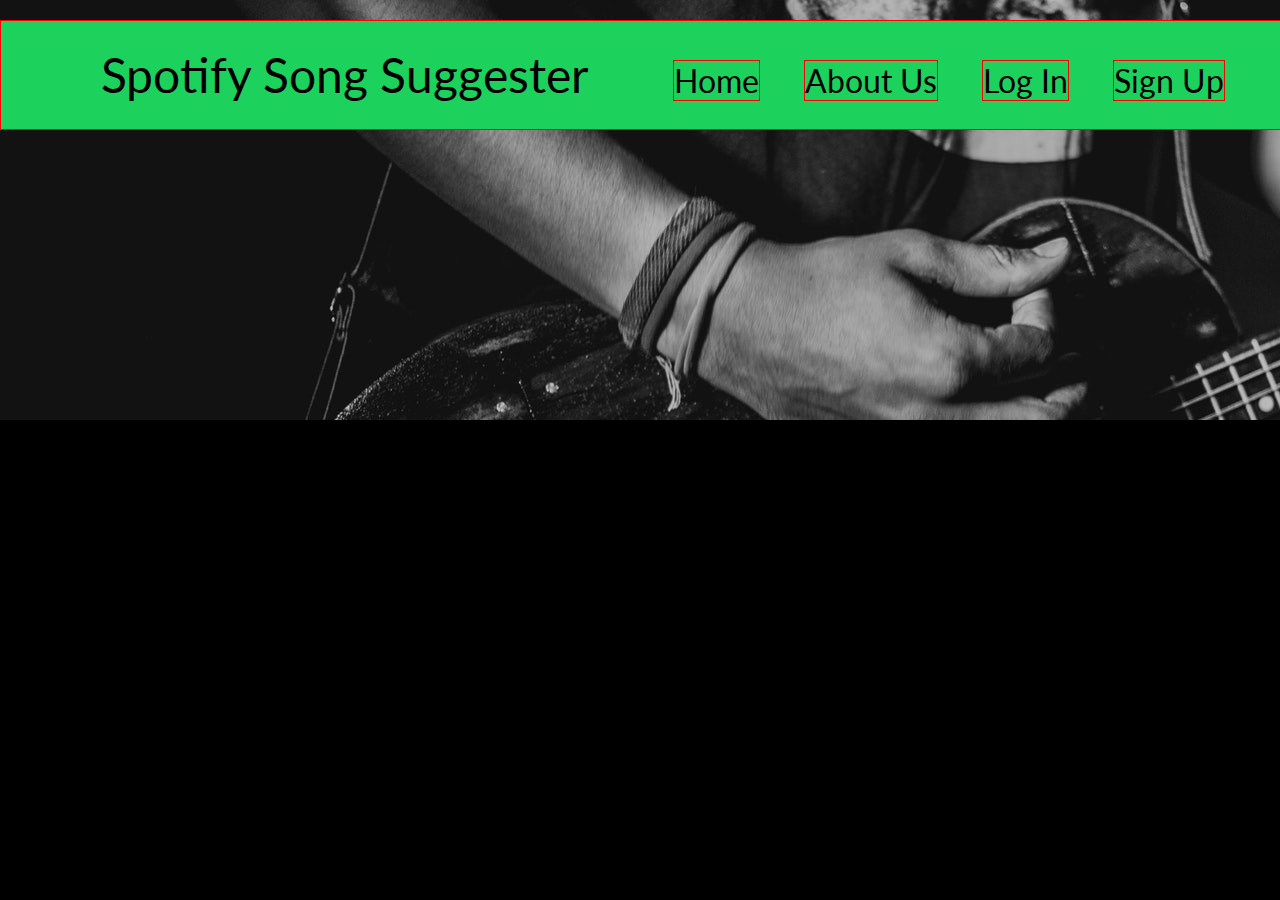
==== about.html @ 656b4bbe "added some content" ====
<!doctype html>

<html lang="en">
    <head>
        <meta charset="utf-8">
        <meta name="viewport" content="width=device-width, initial-scale=1">

        <link href="https://fonts.googleapis.com/css?family=Lato:700&display=swap" rel="stylesheet">
        <link rel="stylesheet" href="css/index.css">
    </head>

    <body>
        <section class='navbar'>
            <h1>Spotify Song Suggester</h1>

            <nav>
                <a href='#'>Home</a>
                <a href='#'>About Us</a>
                <a href='#'>Log In</a>
                <a href='#'>Sign Up</a>
            </nav>
        </section>

        <section>
            <header>
                <img class='header-image' src="images/guitar.jpg" alt="Guitar!"> <!--Photo by Edward Eyer, from Pexels-->
            </header>
    </body>

</html>
---- css/index.css ----
/* http://meyerweb.com/eric/tools/css/reset/ 
   v2.0 | 20110126
   License: none (public domain)
*/
html,
body,
div,
span,
applet,
object,
iframe,
h1,
h2,
h3,
h4,
h5,
h6,
p,
blockquote,
pre,
a,
abbr,
acronym,
address,
big,
cite,
code,
del,
dfn,
em,
img,
ins,
kbd,
q,
s,
samp,
small,
strike,
strong,
sub,
sup,
tt,
var,
b,
u,
i,
center,
dl,
dt,
dd,
ol,
ul,
li,
fieldset,
form,
label,
legend,
table,
caption,
tbody,
tfoot,
thead,
tr,
th,
td,
article,
aside,
canvas,
details,
embed,
figure,
figcaption,
footer,
header,
hgroup,
menu,
nav,
output,
ruby,
section,
summary,
time,
mark,
audio,
video {
  margin: 0;
  padding: 0;
  border: 0;
  font-size: 100%;
  font: inherit;
  vertical-align: baseline;
}
/* HTML5 display-role reset for older browsers */
article,
aside,
details,
figcaption,
figure,
footer,
header,
hgroup,
menu,
nav,
section {
  display: block;
}
body {
  line-height: 1;
}
ol,
ul {
  list-style: none;
}
blockquote,
q {
  quotes: none;
}
blockquote:before,
blockquote:after,
q:before,
q:after {
  content: '';
  content: none;
}
table {
  border-collapse: collapse;
  border-spacing: 0;
}
html,
body {
  font-family: 'Lato', sans-serif;
  background-color: black;
}
.navbar {
  margin: 20px auto;
  padding: 30px;
  position: fixed;
  display: flex;
  width: 100%;
  justify-content: space-evenly;
  align-items: baseline;
  border: 1px solid red;
  color: #000000;
  background-color: #1DD15D;
  font-size: 3rem;
}
.navbar a {
  font-size: 2rem;
  margin: 16px;
  color: #000000;
  text-decoration: none;
  justify-content: space-evenly;
  border: 1px solid red;
}
.navbar a:hover {
  color: white;
}
.header-image {
  max-width: auto;
}
.section-one {
  margin: 30px;
  display: flex;
  flex-wrap: wrap;
  justify-content: space-between;
}
.section-one .text-one {
  width: 48%;
  padding-right: 1%;
  border: 1px solid red;
  color: #FFFFFF;
}
.section-one .smaller-image-one {
  max-width: 500px;
  max-height: auto;
  padding-left: 1%;
}
.section-one .smaller-image-one img {
  border-radius: 10px;
}
.section-two {
  margin: 30px;
  display: flex;
  flex-wrap: wrap;
  justify-content: space-between;
}
.section-two .text-two {
  width: 48%;
  padding-right: 1%;
  border: 1px solid red;
  color: #FFFFFF;
}
.section-two .smaller-image-two {
  max-width: 500px;
  max-height: auto;
  padding-left: 1%;
}
.section-two .smaller-image-two img {
  border-radius: 10px;
}
.section-three {
  margin: 30px;
  display: flex;
  flex-wrap: wrap;
  justify-content: space-between;
}
.section-three .text-three {
  width: 48%;
  padding-right: 1%;
  border: 1px solid red;
  color: #FFFFFF;
}
.section-three .smaller-image-three {
  max-width: 500px;
  max-height: auto;
  padding-left: 1%;
}
.section-three .smaller-image-three img {
  border-radius: 10px;
}
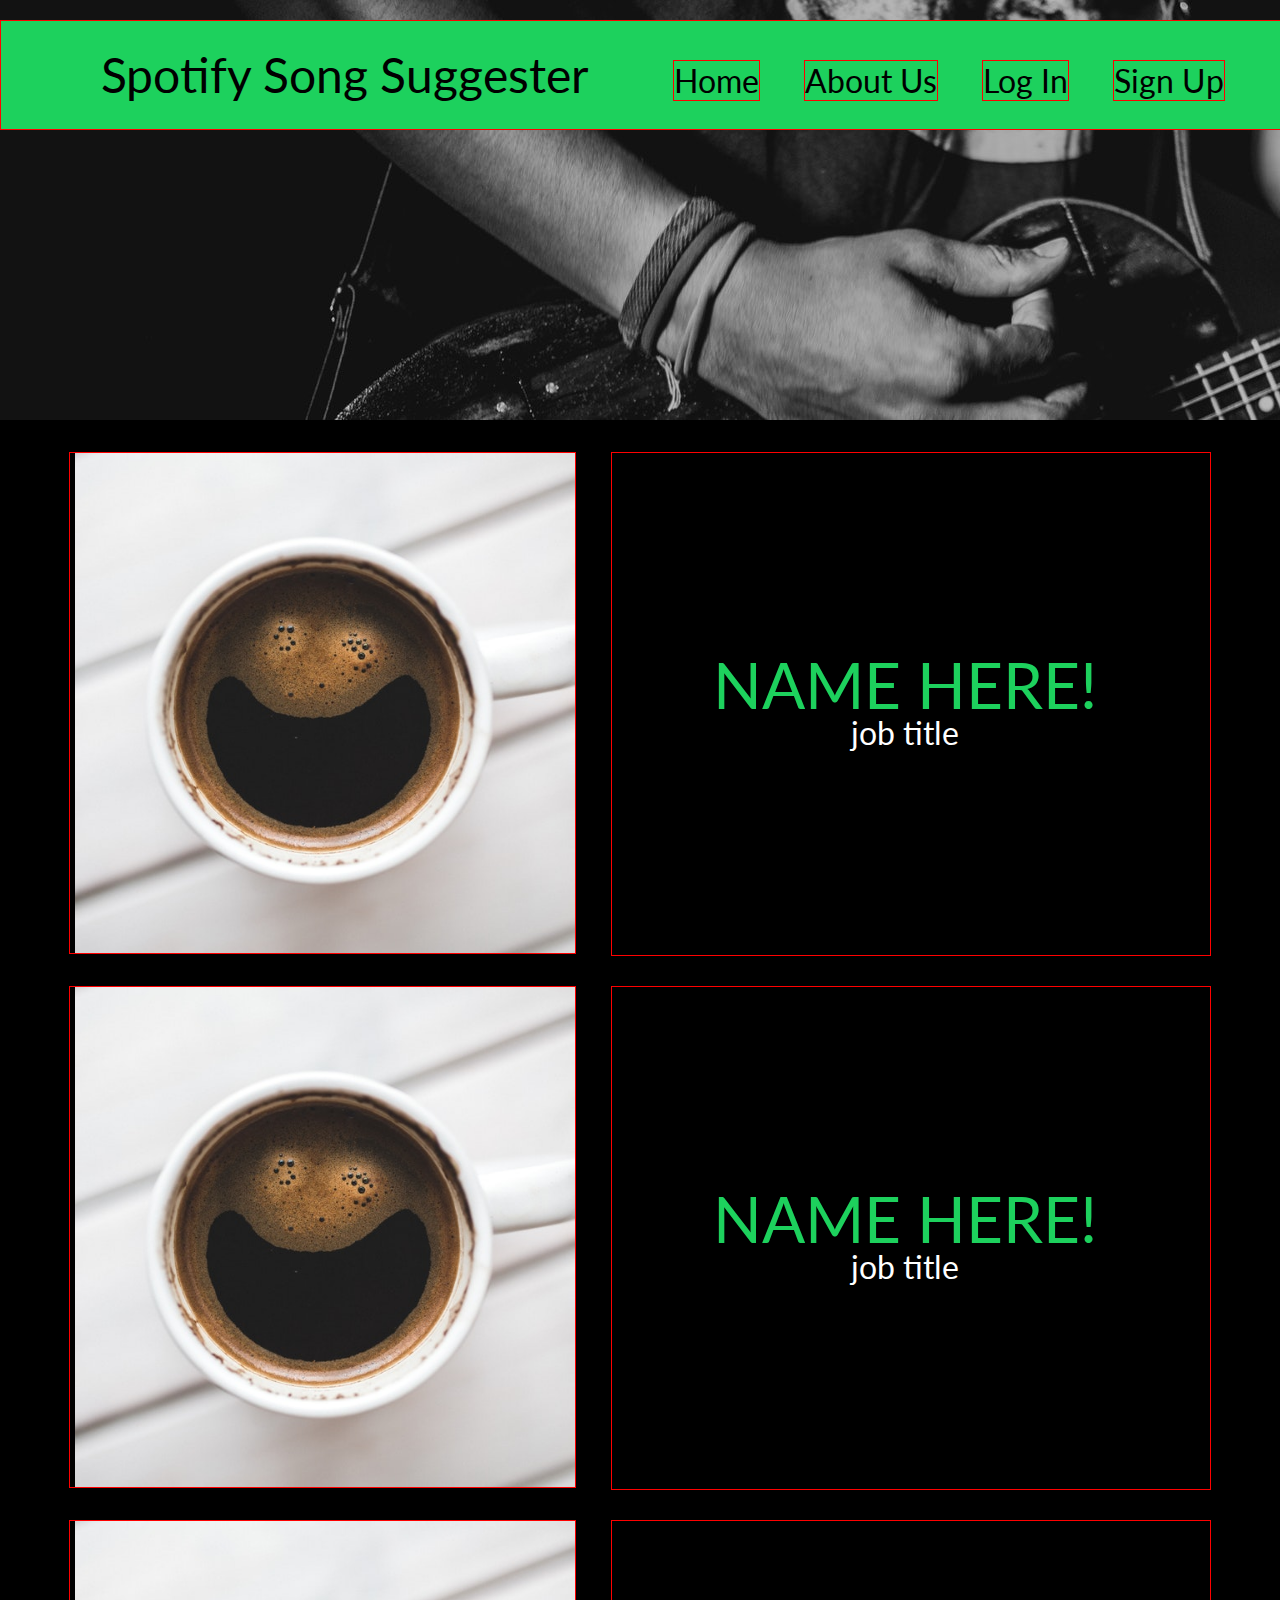
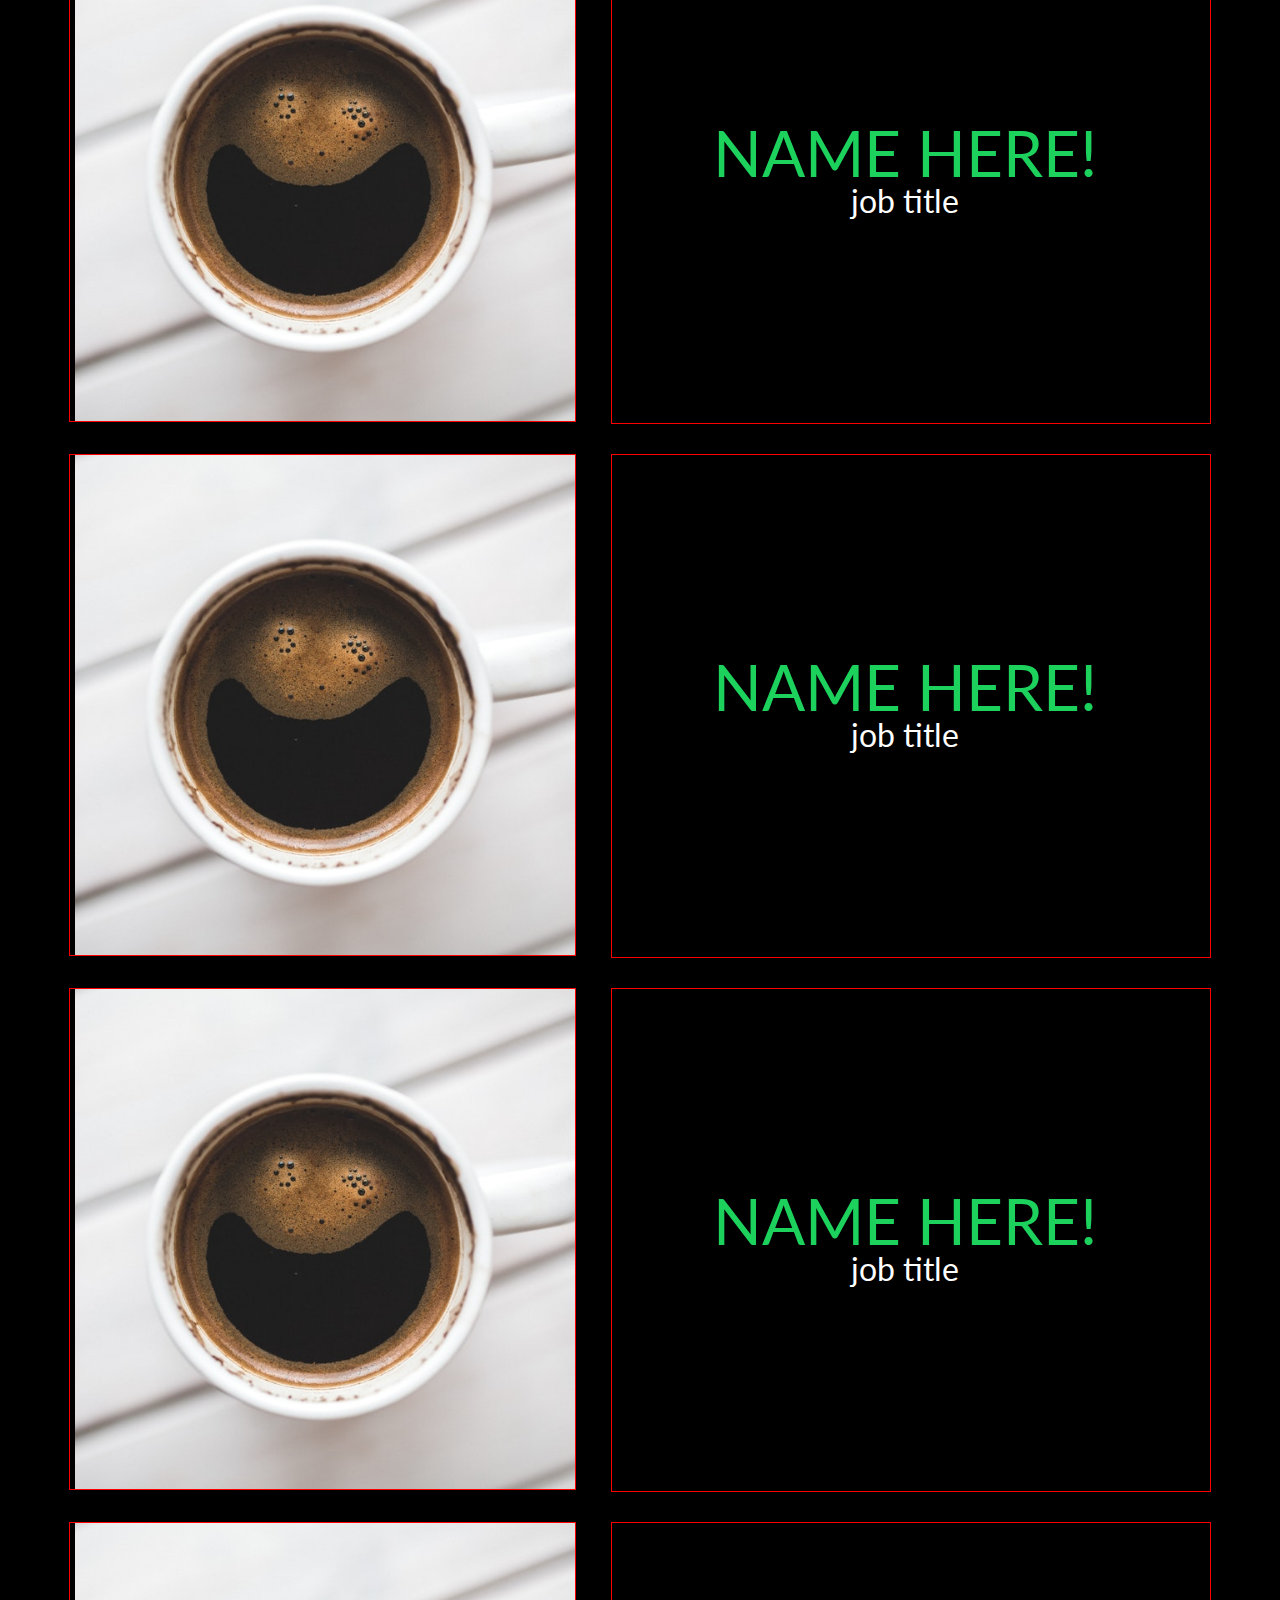
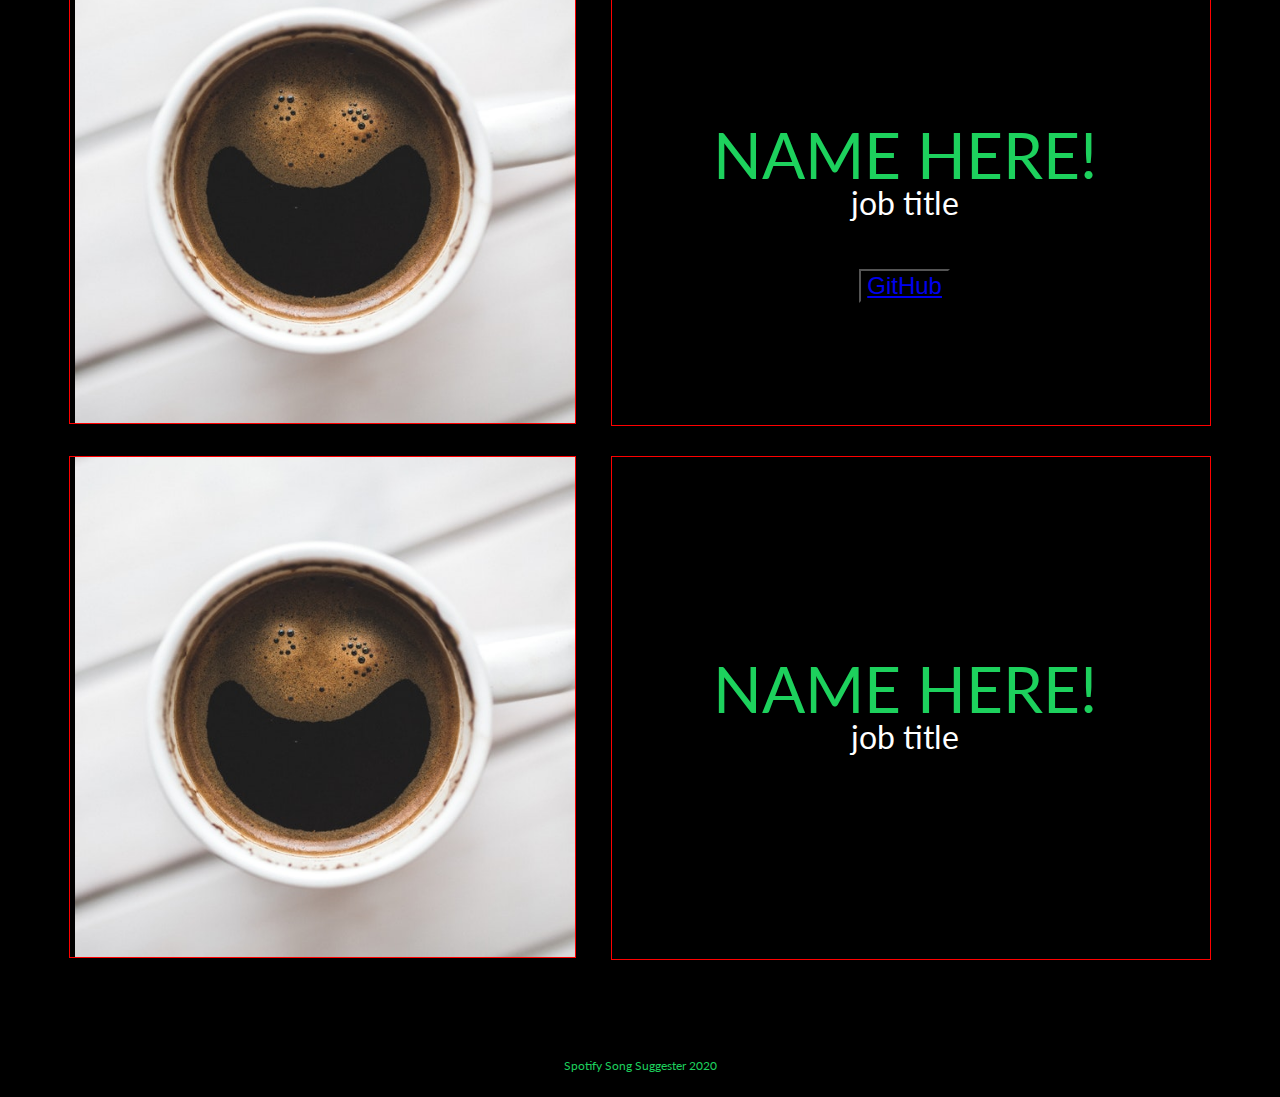
==== commit eb3c2571: "adding more content" ====
--- a/about.html
+++ b/about.html
@@ -14,8 +14,8 @@
             <h1>Spotify Song Suggester</h1>
 
             <nav>
-                <a href='#'>Home</a>
-                <a href='#'>About Us</a>
+                <a href='index.html'>Home</a>
+                <a href='about.html'>About Us</a>
                 <a href='#'>Log In</a>
                 <a href='#'>Sign Up</a>
             </nav>
@@ -25,6 +25,141 @@
             <header>
                 <img class='header-image' src="images/guitar.jpg" alt="Guitar!"> <!--Photo by Edward Eyer, from Pexels-->
             </header>
+        </section>
+    
+
+        <section>
+            <section class='roadie'>
+                <div>
+                    <img class='roadie-image' src="images/coffee-face.jpg" alt="Smile!"> <!--Photo by Kaboompics.com, from Pexels-->
+                </div>
+
+                <div class='roadie-name'>
+                    <h2>
+                        NAME HERE!
+                    </h2>
+
+                    <div class='roadie-title'>
+                        job title
+                    </div>
+                </div>
+            </section>
+        </section>
+
+        <section>
+            <section class='roadie'>
+                <div>
+                    <img class='roadie-image' src="images/coffee-face.jpg" alt="Smile!"> <!--Photo by Kaboompics.com, from Pexels-->
+                </div>
+
+                <div class='roadie-name'>
+                    <h2>
+                        NAME HERE!
+                    </h2>
+
+                    <div class='roadie-title'>
+                        job title
+                    </div>
+                </div>
+            </section>
+        </section>
+
+        <section>
+            <section class='roadie'>
+                <div>
+                    <img class='roadie-image' src="images/coffee-face.jpg" alt="Smile!"> <!--Photo by Kaboompics.com, from Pexels-->
+                </div>
+
+                <div class='roadie-name'>
+                    <h2>
+                        NAME HERE!
+                    </h2>
+
+                    <div class='roadie-title'>
+                        job title
+                    </div>
+                </div>
+            </section>
+        </section>
+
+        <section>
+            <section class='roadie'>
+                <div>
+                    <img class='roadie-image' src="images/coffee-face.jpg" alt="Smile!"> <!--Photo by Kaboompics.com, from Pexels-->
+                </div>
+
+                <div class='roadie-name'>
+                    <h2>
+                        NAME HERE!
+                    </h2>
+
+                    <div class='roadie-title'>
+                        job title
+                    </div>
+                </div>
+            </section>
+        </section>
+
+        <section>
+            <section class='roadie'>
+                <div>
+                    <img class='roadie-image' src="images/coffee-face.jpg" alt="Smile!"> <!--Photo by Kaboompics.com, from Pexels-->
+                </div>
+
+                <div class='roadie-name'>
+                    <h2>
+                        NAME HERE!
+                    </h2>
+
+                    <div class='roadie-title'>
+                        job title
+                    </div>
+                </div>
+            </section>
+        </section>
+
+        <section>
+            <section class='roadie'>
+                <div>
+                    <img class='roadie-image' src="images/coffee-face.jpg" alt="Smile!"> <!--Photo by Kaboompics.com, from Pexels-->
+                </div>
+
+                <div class='roadie-name'>
+                    <h2>
+                        NAME HERE!
+                    </h2>
+
+                    <div class='roadie-title'>
+                        job title
+                    </div>
+
+                    <button>
+                        <a class='git-button' href='#'>GitHub</a>
+                    </button>
+                </div>
+            </section>
+        </section>
+
+        <section>
+            <section class='roadie'>
+                <div>
+                    <img class='roadie-image' src="images/coffee-face.jpg" alt="Smile!"> <!--Photo by Kaboompics.com, from Pexels-->
+                </div>
+
+                <div class='roadie-name'>
+                    <h2>
+                        NAME HERE!
+                    </h2>
+
+                    <div class='roadie-title'>
+                        job title
+                    </div>
+                </div>
+            </section>
+        </section>
+
+        <footer>
+            Spotify Song Suggester 2020
+        </footer>
     </body>
-
 </html>--- a/css/index.css
+++ b/css/index.css
@@ -155,6 +155,13 @@
 .navbar a:hover {
   color: white;
 }
+footer {
+  font-size: 0.75rem;
+  color: #1DD15D;
+  text-align: center;
+  margin: 25px;
+  margin-top: 100px;
+}
 .header-image {
   max-width: auto;
 }
@@ -162,7 +169,7 @@
   margin: 30px;
   display: flex;
   flex-wrap: wrap;
-  justify-content: space-between;
+  justify-content: space-evenly;
 }
 .section-one .text-one {
   width: 48%;
@@ -182,7 +189,7 @@
   margin: 30px;
   display: flex;
   flex-wrap: wrap;
-  justify-content: space-between;
+  justify-content: space-evenly;
 }
 .section-two .text-two {
   width: 48%;
@@ -202,7 +209,7 @@
   margin: 30px;
   display: flex;
   flex-wrap: wrap;
-  justify-content: space-between;
+  justify-content: space-evenly;
 }
 .section-three .text-three {
   width: 48%;
@@ -218,3 +225,40 @@
 .section-three .smaller-image-three img {
   border-radius: 10px;
 }
+.roadie {
+  margin: 30px;
+  display: flex;
+  flex-wrap: wrap;
+  justify-content: space-evenly;
+}
+.roadie .roadie-name {
+  width: 48%;
+  padding-right: 1%;
+  border: 1px solid red;
+  color: #1DD15D;
+  text-align: center;
+  padding-top: 200px;
+}
+.roadie .roadie-name h2 {
+  font-size: 4rem;
+}
+.roadie .roadie-name .roadie-title {
+  font-size: 2rem;
+  color: #FFFFFF;
+}
+.roadie .roadie-name button {
+  background-color: #000000;
+  text-decoration: none;
+  color: #1DD15D;
+  font-size: 1.5rem;
+  margin-top: 50px;
+}
+.roadie .roadie-image {
+  max-width: 500px;
+  max-height: auto;
+  padding-left: 1%;
+  border: 1px solid red;
+}
+.roadie .roadie-image img {
+  border-radius: 10px;
+}
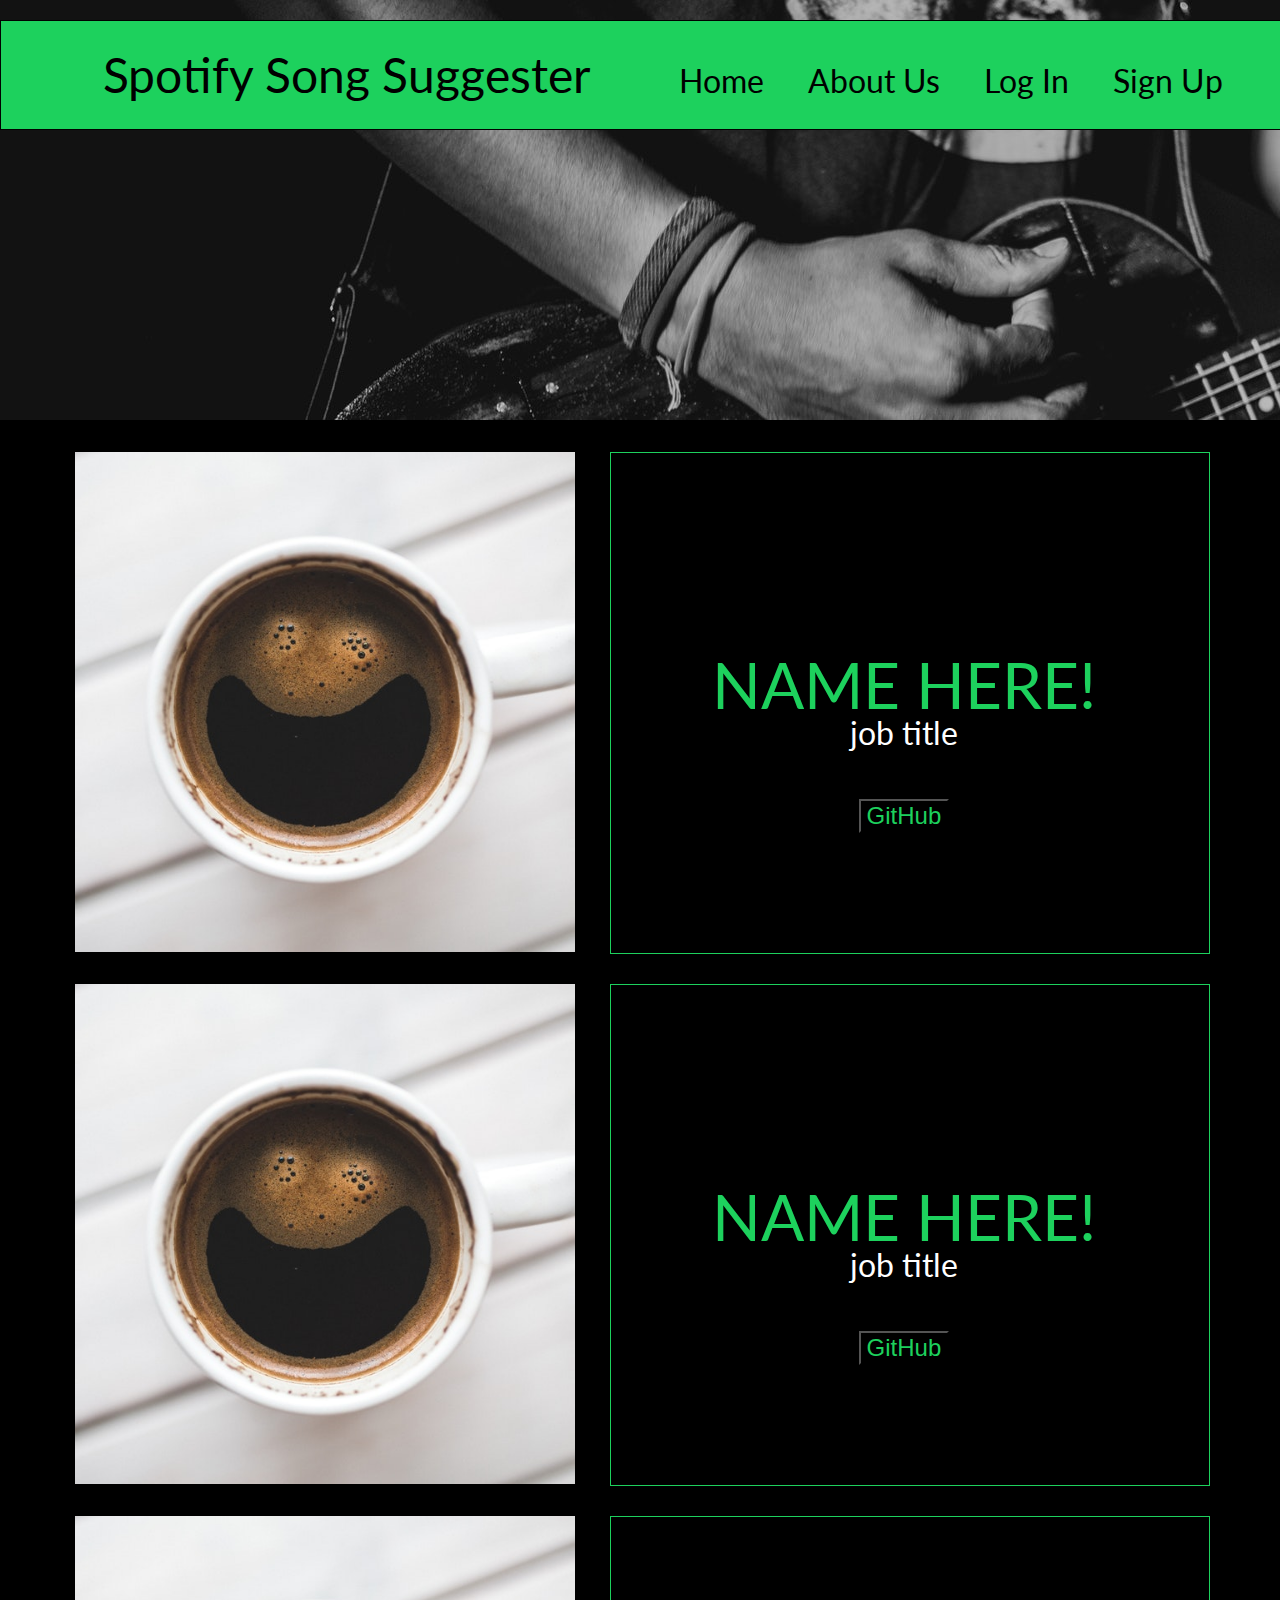
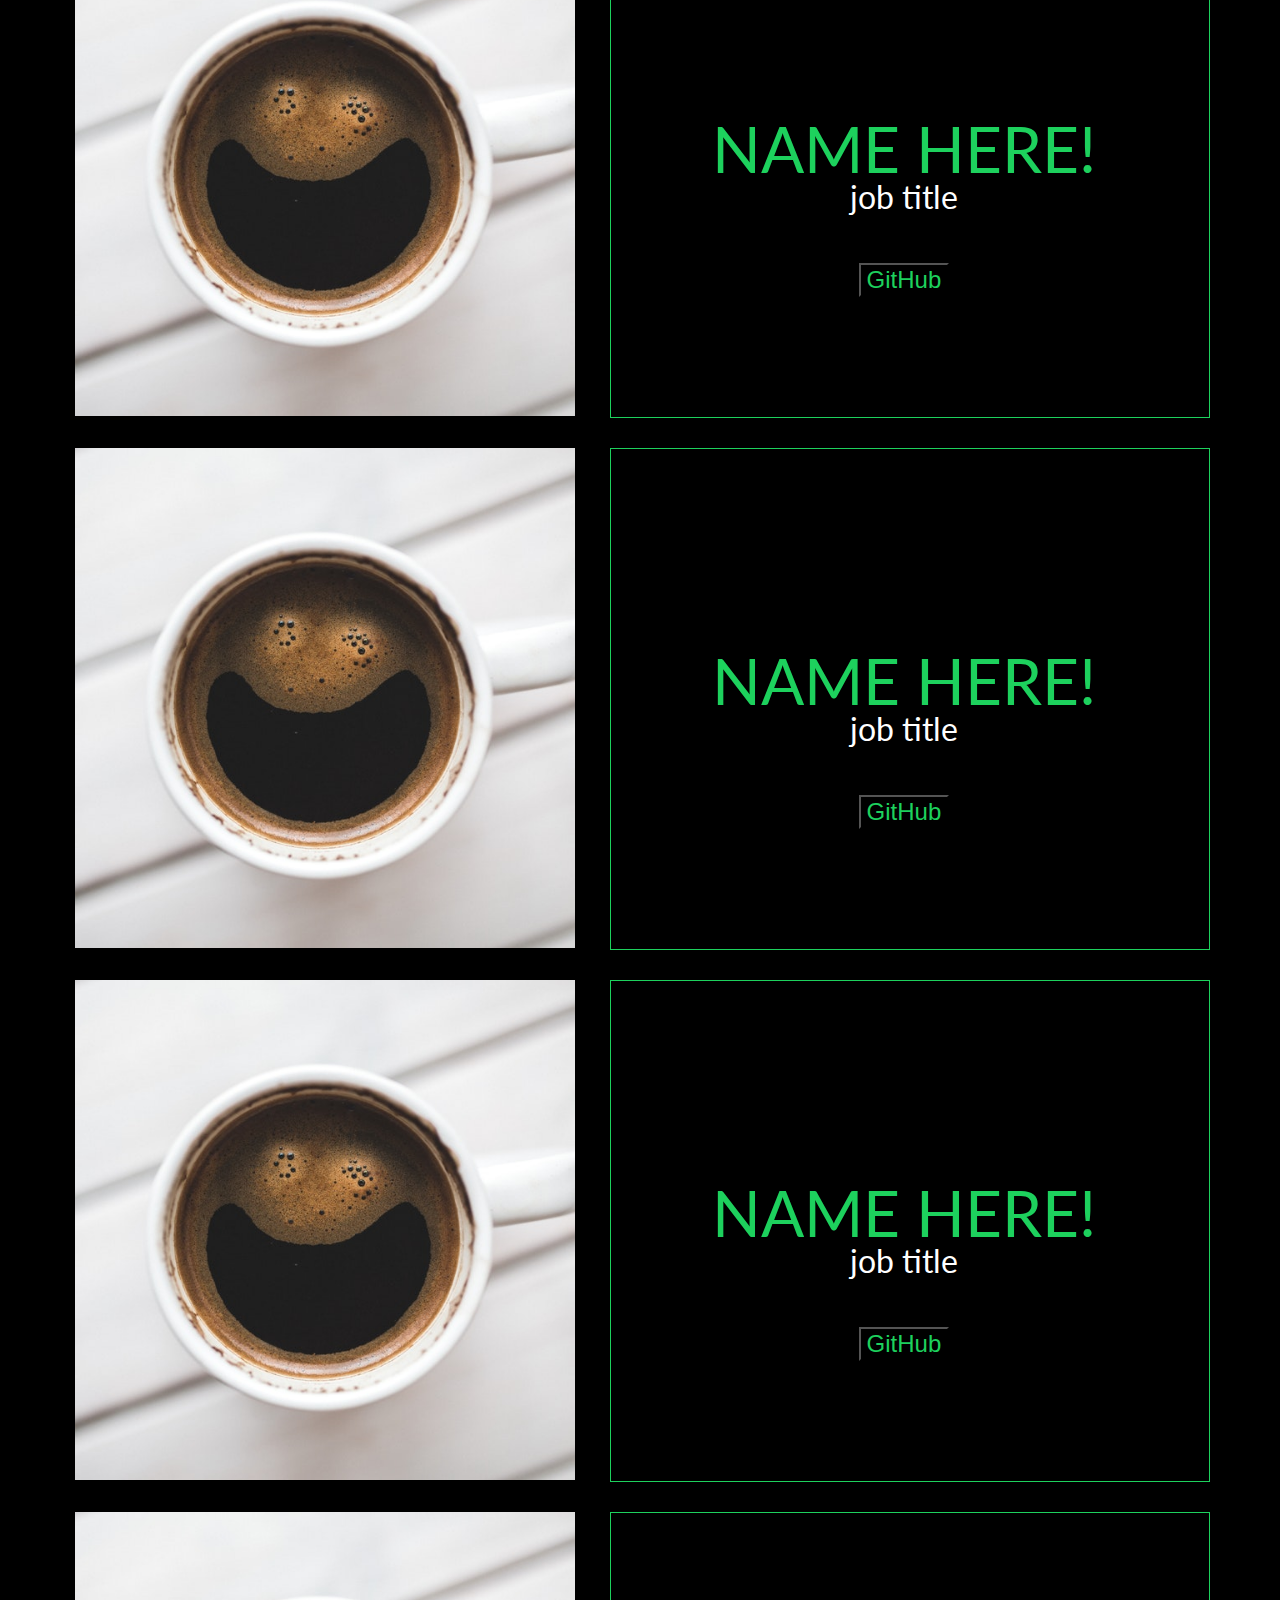
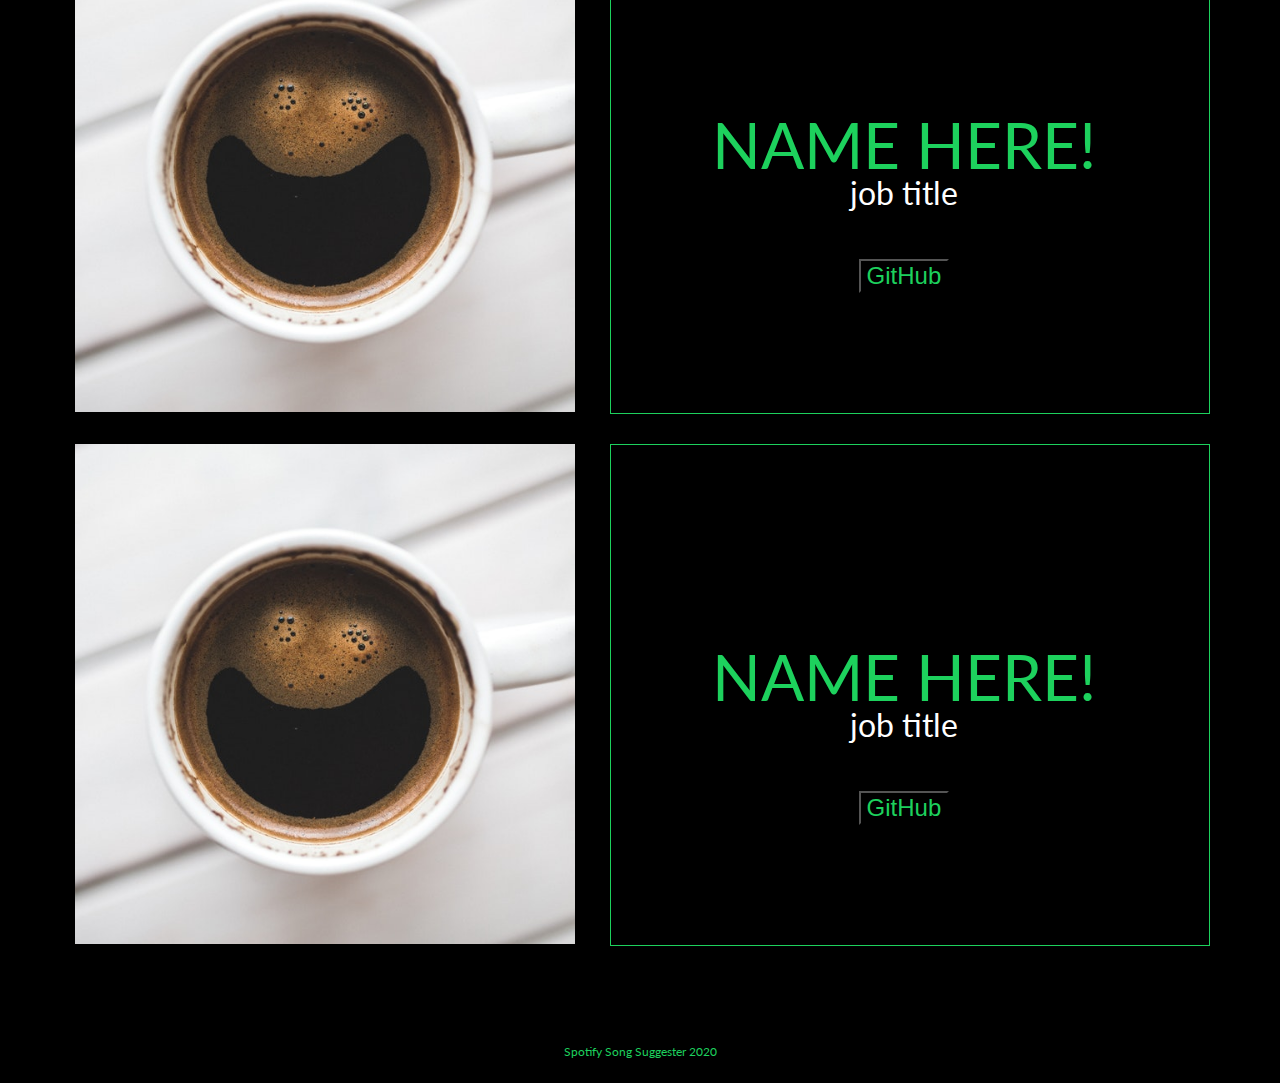
==== commit 12d2037f: "added more content, social buttons" ====
--- a/about.html
+++ b/about.html
@@ -42,78 +42,10 @@
                     <div class='roadie-title'>
                         job title
                     </div>
-                </div>
-            </section>
-        </section>
 
-        <section>
-            <section class='roadie'>
-                <div>
-                    <img class='roadie-image' src="images/coffee-face.jpg" alt="Smile!"> <!--Photo by Kaboompics.com, from Pexels-->
-                </div>
-
-                <div class='roadie-name'>
-                    <h2>
-                        NAME HERE!
-                    </h2>
-
-                    <div class='roadie-title'>
-                        job title
-                    </div>
-                </div>
-            </section>
-        </section>
-
-        <section>
-            <section class='roadie'>
-                <div>
-                    <img class='roadie-image' src="images/coffee-face.jpg" alt="Smile!"> <!--Photo by Kaboompics.com, from Pexels-->
-                </div>
-
-                <div class='roadie-name'>
-                    <h2>
-                        NAME HERE!
-                    </h2>
-
-                    <div class='roadie-title'>
-                        job title
-                    </div>
-                </div>
-            </section>
-        </section>
-
-        <section>
-            <section class='roadie'>
-                <div>
-                    <img class='roadie-image' src="images/coffee-face.jpg" alt="Smile!"> <!--Photo by Kaboompics.com, from Pexels-->
-                </div>
-
-                <div class='roadie-name'>
-                    <h2>
-                        NAME HERE!
-                    </h2>
-
-                    <div class='roadie-title'>
-                        job title
-                    </div>
-                </div>
-            </section>
-        </section>
-
-        <section>
-            <section class='roadie'>
-                <div>
-                    <img class='roadie-image' src="images/coffee-face.jpg" alt="Smile!"> <!--Photo by Kaboompics.com, from Pexels-->
-                </div>
-
-                <div class='roadie-name'>
-                    <h2>
-                        NAME HERE!
-                    </h2>
-
-                    <div class='roadie-title'>
-                        job title
-                    </div>
+                    <button>
+                        <a class='git-button' href='#'>GitHub</a>
+                    </button>
                 </div>
             </section>
         </section>
@@ -154,6 +86,98 @@
                     <div class='roadie-title'>
                         job title
                     </div>
+
+                    <button>
+                        <a class='git-button' href='#'>GitHub</a>
+                    </button>
+                </div>
+            </section>
+        </section>
+
+        <section>
+            <section class='roadie'>
+                <div>
+                    <img class='roadie-image' src="images/coffee-face.jpg" alt="Smile!"> <!--Photo by Kaboompics.com, from Pexels-->
+                </div>
+
+                <div class='roadie-name'>
+                    <h2>
+                        NAME HERE!
+                    </h2>
+
+                    <div class='roadie-title'>
+                        job title
+                    </div>
+
+                    <button>
+                        <a class='git-button' href='#'>GitHub</a>
+                    </button>
+                </div>
+            </section>
+        </section>
+
+        <section>
+            <section class='roadie'>
+                <div>
+                    <img class='roadie-image' src="images/coffee-face.jpg" alt="Smile!"> <!--Photo by Kaboompics.com, from Pexels-->
+                </div>
+
+                <div class='roadie-name'>
+                    <h2>
+                        NAME HERE!
+                    </h2>
+
+                    <div class='roadie-title'>
+                        job title
+                    </div>
+
+                    <button>
+                        <a class='git-button' href='#'>GitHub</a>
+                    </button>
+                </div>
+            </section>
+        </section>
+
+        <section>
+            <section class='roadie'>
+                <div>
+                    <img class='roadie-image' src="images/coffee-face.jpg" alt="Smile!"> <!--Photo by Kaboompics.com, from Pexels-->
+                </div>
+
+                <div class='roadie-name'>
+                    <h2>
+                        NAME HERE!
+                    </h2>
+
+                    <div class='roadie-title'>
+                        job title
+                    </div>
+
+                    <button>
+                        <a class='git-button' href='#'>GitHub</a>
+                    </button>
+                </div>
+            </section>
+        </section>
+
+        <section>
+            <section class='roadie'>
+                <div>
+                    <img class='roadie-image' src="images/coffee-face.jpg" alt="Smile!"> <!--Photo by Kaboompics.com, from Pexels-->
+                </div>
+
+                <div class='roadie-name'>
+                    <h2>
+                        NAME HERE!
+                    </h2>
+
+                    <div class='roadie-title'>
+                        job title
+                    </div>
+
+                    <button>
+                        <a class='git-button' href='#'>GitHub</a>
+                    </button>
                 </div>
             </section>
         </section>
--- a/css/index.css
+++ b/css/index.css
@@ -139,10 +139,10 @@
   width: 100%;
   justify-content: space-evenly;
   align-items: baseline;
-  border: 1px solid red;
   color: #000000;
   background-color: #1DD15D;
   font-size: 3rem;
+  border: 1px solid #000000;
 }
 .navbar a {
   font-size: 2rem;
@@ -150,7 +150,6 @@
   color: #000000;
   text-decoration: none;
   justify-content: space-evenly;
-  border: 1px solid red;
 }
 .navbar a:hover {
   color: white;
@@ -176,15 +175,14 @@
   padding-right: 1%;
   border: 1px solid red;
   color: #FFFFFF;
+  line-height: 1.5rem;
+  margin-top: 25px;
 }
 .section-one .smaller-image-one {
   max-width: 500px;
   max-height: auto;
   padding-left: 1%;
 }
-.section-one .smaller-image-one img {
-  border-radius: 10px;
-}
 .section-two {
   margin: 30px;
   display: flex;
@@ -196,15 +194,13 @@
   padding-right: 1%;
   border: 1px solid red;
   color: #FFFFFF;
+  line-height: 1.5rem;
 }
 .section-two .smaller-image-two {
   max-width: 500px;
   max-height: auto;
   padding-left: 1%;
 }
-.section-two .smaller-image-two img {
-  border-radius: 10px;
-}
 .section-three {
   margin: 30px;
   display: flex;
@@ -216,14 +212,43 @@
   padding-right: 1%;
   border: 1px solid red;
   color: #FFFFFF;
+  line-height: 1.5rem;
 }
 .section-three .smaller-image-three {
   max-width: 500px;
   max-height: auto;
   padding-left: 1%;
 }
-.section-three .smaller-image-three img {
-  border-radius: 10px;
+.social {
+  text-align: center;
+  margin: 5px 2px;
+}
+.social .fa {
+  margin-top: 25px;
+  padding: 20px;
+  font-size: 30px;
+  width: 50px;
+  text-decoration: none;
+}
+.social .fa:hover {
+  background-color: #FFFFFF;
+  color: #1DD15D;
+}
+.social .fa-facebook {
+  background: #1DD15D;
+  color: #FFFFFF;
+}
+.social .fa-twitter {
+  background: #1DD15D;
+  color: #FFFFFF;
+}
+.social .fa-youtube {
+  background: #1DD15D;
+  color: #FFFFFF;
+}
+.social .fa-instagram {
+  background: #1DD15D;
+  color: #FFFFFF;
 }
 .roadie {
   margin: 30px;
@@ -234,7 +259,7 @@
 .roadie .roadie-name {
   width: 48%;
   padding-right: 1%;
-  border: 1px solid red;
+  border: 1px solid #1DD15D;
   color: #1DD15D;
   text-align: center;
   padding-top: 200px;
@@ -248,16 +273,17 @@
 }
 .roadie .roadie-name button {
   background-color: #000000;
+  margin-top: 50px;
+}
+.roadie .roadie-name button .git-button {
   text-decoration: none;
   color: #1DD15D;
   font-size: 1.5rem;
-  margin-top: 50px;
 }
 .roadie .roadie-image {
   max-width: 500px;
   max-height: auto;
   padding-left: 1%;
-  border: 1px solid red;
 }
 .roadie .roadie-image img {
   border-radius: 10px;
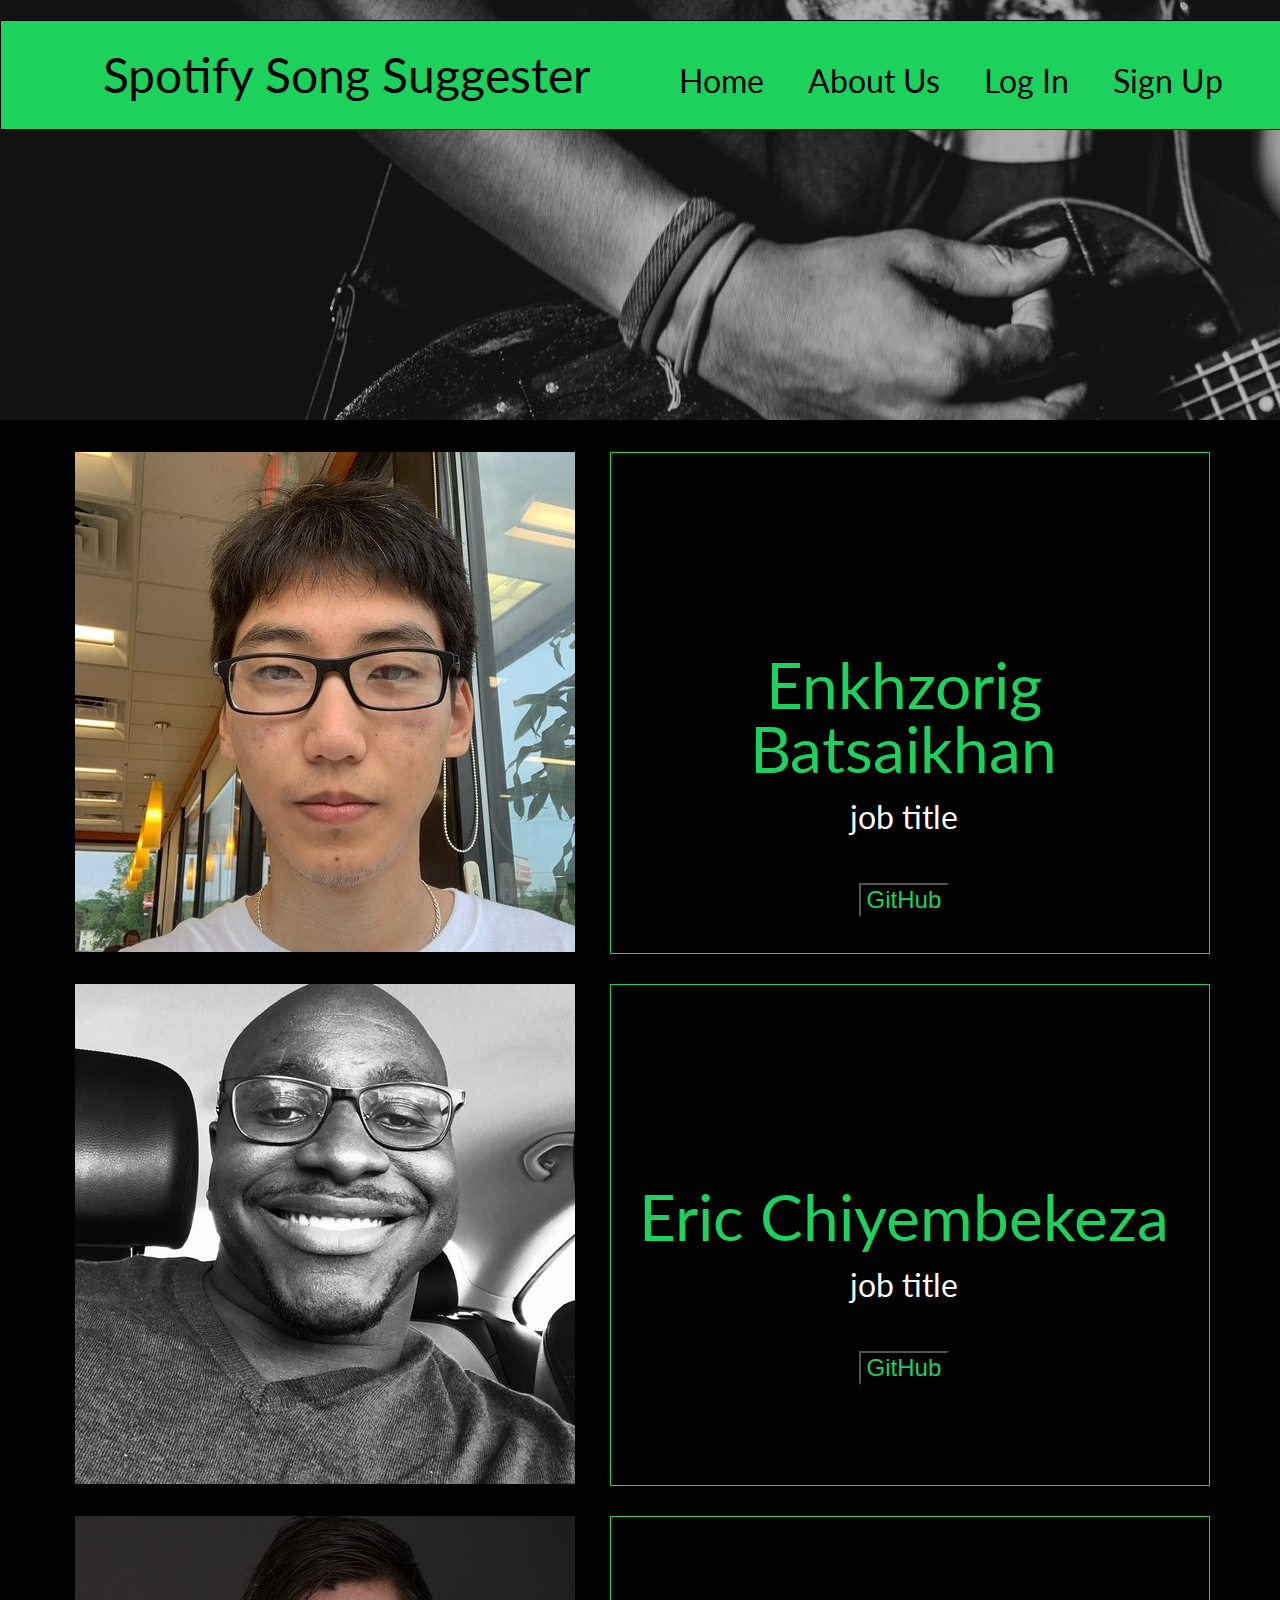
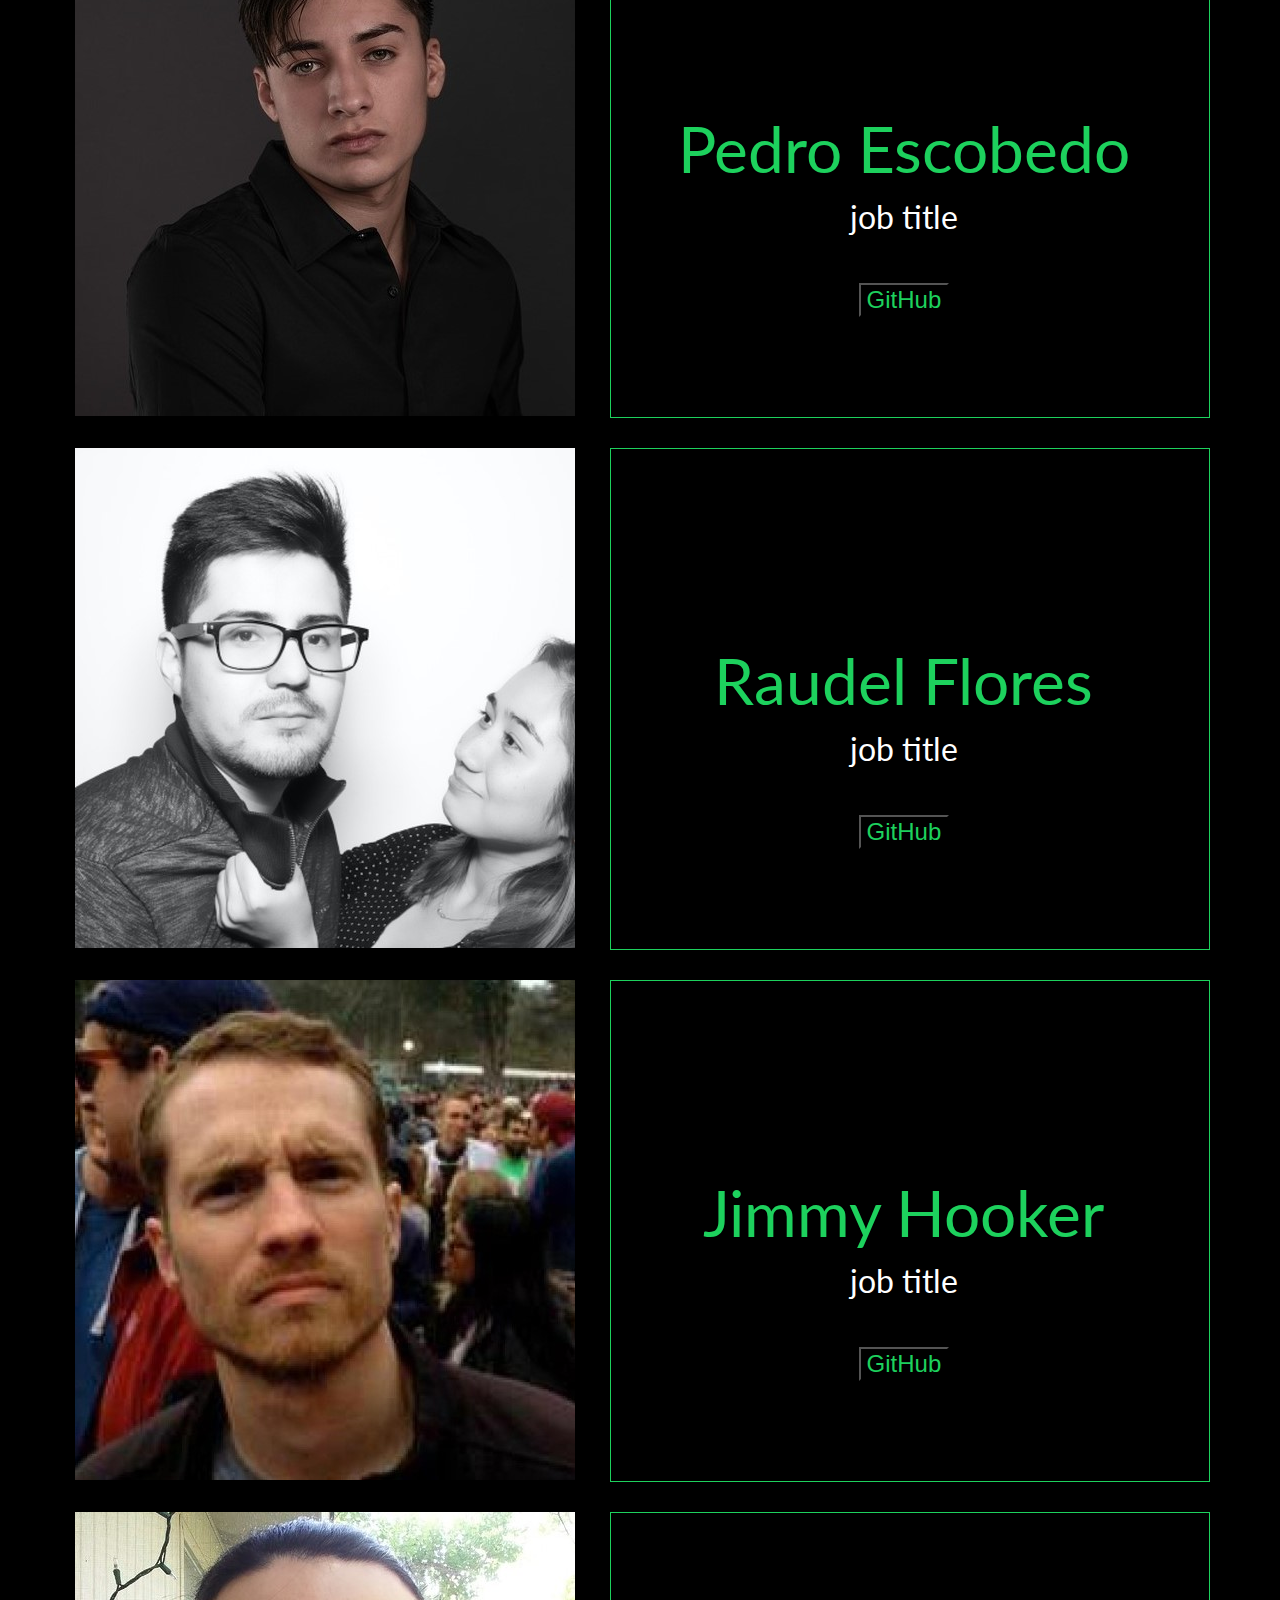
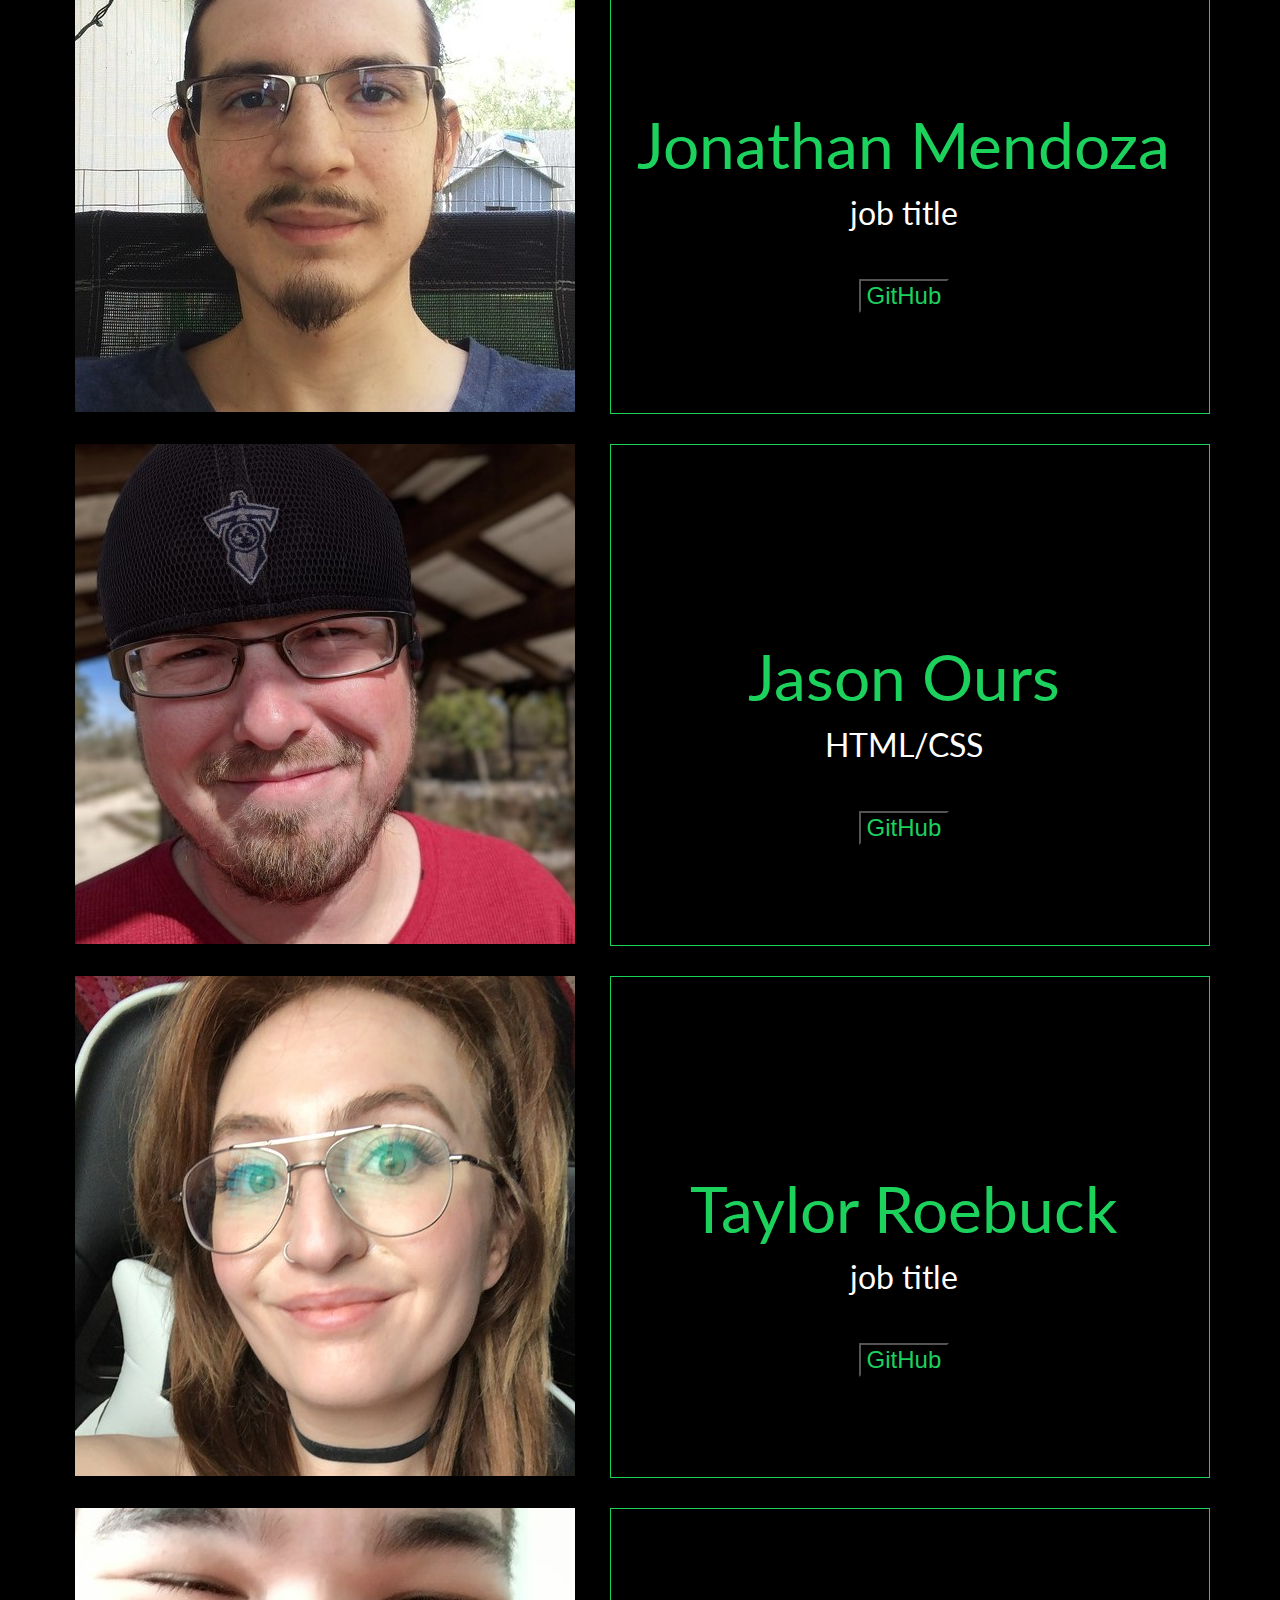
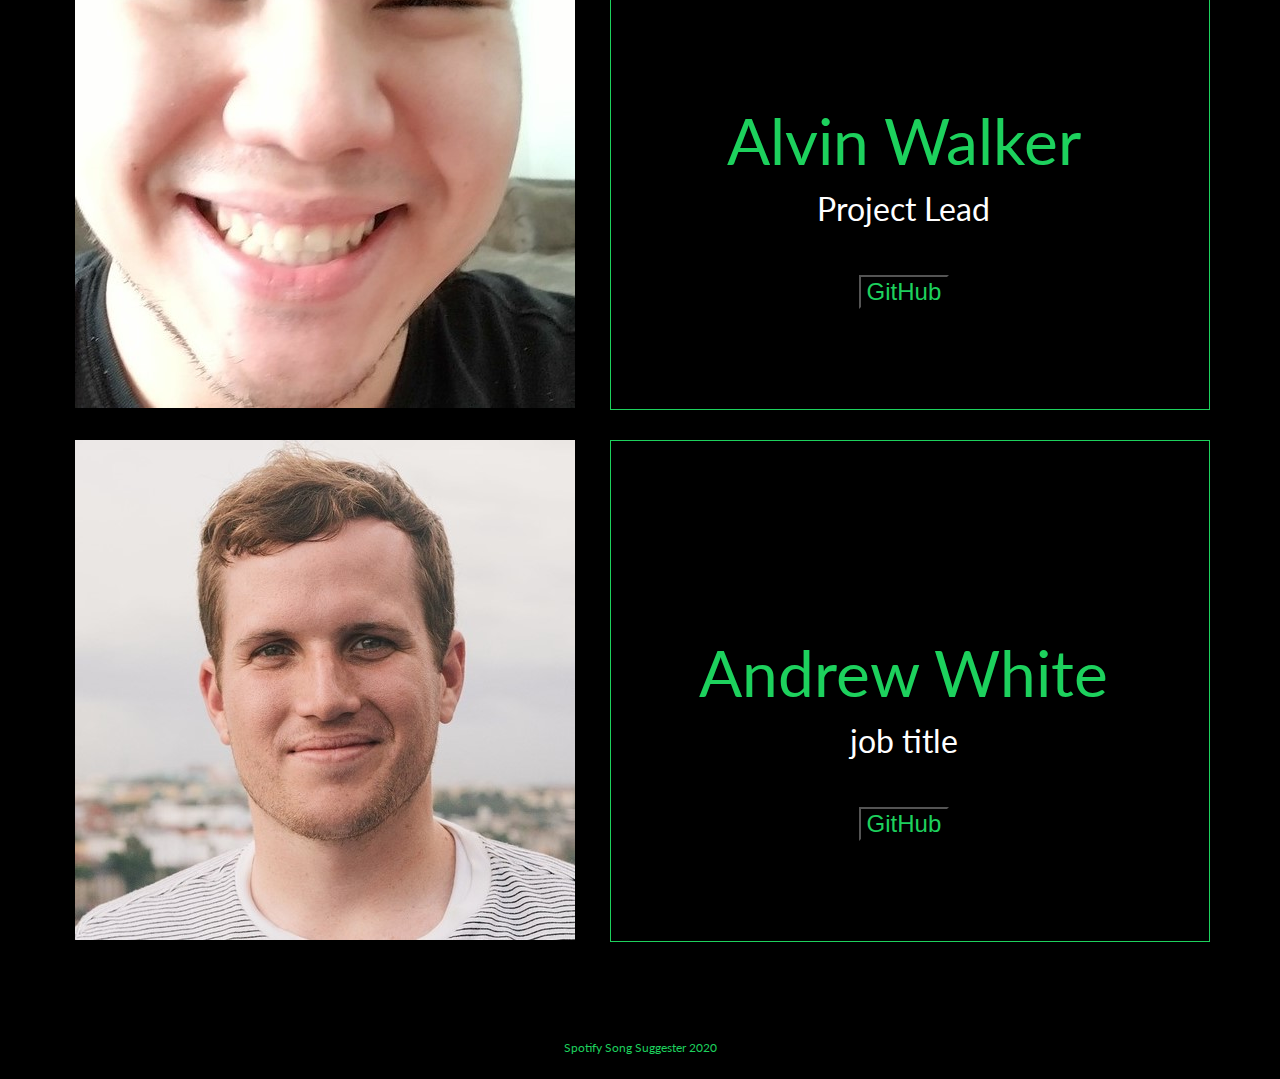
==== commit f185c97a: "about us photos added" ====
--- a/about.html
+++ b/about.html
@@ -31,152 +31,218 @@
         <section>
             <section class='roadie'>
                 <div>
-                    <img class='roadie-image' src="images/coffee-face.jpg" alt="Smile!"> <!--Photo by Kaboompics.com, from Pexels-->
-                </div>
-
-                <div class='roadie-name'>
-                    <h2>
-                        NAME HERE!
-                    </h2>
-
-                    <div class='roadie-title'>
-                        job title
-                    </div>
-
-                    <button>
-                        <a class='git-button' href='#'>GitHub</a>
-                    </button>
-                </div>
-            </section>
-        </section>
-
-        <section>
-            <section class='roadie'>
-                <div>
-                    <img class='roadie-image' src="images/coffee-face.jpg" alt="Smile!"> <!--Photo by Kaboompics.com, from Pexels-->
-                </div>
-
-                <div class='roadie-name'>
-                    <h2>
-                        NAME HERE!
-                    </h2>
-
-                    <div class='roadie-title'>
-                        job title
-                    </div>
-
-                    <button>
-                        <a class='git-button' href='#'>GitHub</a>
-                    </button>
-                </div>
-            </section>
-        </section>
-
-        <section>
-            <section class='roadie'>
-                <div>
-                    <img class='roadie-image' src="images/coffee-face.jpg" alt="Smile!"> <!--Photo by Kaboompics.com, from Pexels-->
-                </div>
-
-                <div class='roadie-name'>
-                    <h2>
-                        NAME HERE!
-                    </h2>
-
-                    <div class='roadie-title'>
-                        job title
-                    </div>
-
-                    <button>
-                        <a class='git-button' href='#'>GitHub</a>
-                    </button>
-                </div>
-            </section>
-        </section>
-
-        <section>
-            <section class='roadie'>
-                <div>
-                    <img class='roadie-image' src="images/coffee-face.jpg" alt="Smile!"> <!--Photo by Kaboompics.com, from Pexels-->
-                </div>
-
-                <div class='roadie-name'>
-                    <h2>
-                        NAME HERE!
-                    </h2>
-
-                    <div class='roadie-title'>
-                        job title
-                    </div>
-
-                    <button>
-                        <a class='git-button' href='#'>GitHub</a>
-                    </button>
-                </div>
-            </section>
-        </section>
-
-        <section>
-            <section class='roadie'>
-                <div>
-                    <img class='roadie-image' src="images/coffee-face.jpg" alt="Smile!"> <!--Photo by Kaboompics.com, from Pexels-->
-                </div>
-
-                <div class='roadie-name'>
-                    <h2>
-                        NAME HERE!
-                    </h2>
-
-                    <div class='roadie-title'>
-                        job title
-                    </div>
-
-                    <button>
-                        <a class='git-button' href='#'>GitHub</a>
-                    </button>
-                </div>
-            </section>
-        </section>
-
-        <section>
-            <section class='roadie'>
-                <div>
-                    <img class='roadie-image' src="images/coffee-face.jpg" alt="Smile!"> <!--Photo by Kaboompics.com, from Pexels-->
-                </div>
-
-                <div class='roadie-name'>
-                    <h2>
-                        NAME HERE!
-                    </h2>
-
-                    <div class='roadie-title'>
-                        job title
-                    </div>
-
-                    <button>
-                        <a class='git-button' href='#'>GitHub</a>
-                    </button>
-                </div>
-            </section>
-        </section>
-
-        <section>
-            <section class='roadie'>
-                <div>
-                    <img class='roadie-image' src="images/coffee-face.jpg" alt="Smile!"> <!--Photo by Kaboompics.com, from Pexels-->
-                </div>
-
-                <div class='roadie-name'>
-                    <h2>
-                        NAME HERE!
-                    </h2>
-
-                    <div class='roadie-title'>
-                        job title
-                    </div>
-
-                    <button>
-                        <a class='git-button' href='#'>GitHub</a>
+                    <img class='roadie-image' src="images\Enhzorig Batsaikhan.jpg" alt="Enkhzorig"> 
+                </div>
+
+                <div class='roadie-name'>
+                    <h2>
+                        Enkhzorig Batsaikhan
+                    </h2>
+
+                    <div class='roadie-title'>
+                        job title
+                    </div>
+
+                    <button>
+                        <a class='git-button' href='https://github.com/ezorigo'>GitHub</a>
+                    </button>
+                </div>
+            </section>
+        </section>
+
+        <section>
+            <section class='roadie'>
+                <div>
+                    <img class='roadie-image' src="images\Eric Chiyembekeza.jpg" alt="Eric"> 
+                </div>
+
+                <div class='roadie-name'>
+                    <h2>
+                        Eric Chiyembekeza
+                    </h2>
+
+                    <div class='roadie-title'>
+                        job title
+                    </div>
+
+                    <button>
+                        <a class='git-button' href='https://github.com/echiyembekeza'>GitHub</a>
+                    </button>
+                </div>
+            </section>
+        </section>
+
+        <section>
+            <section class='roadie'>
+                <div>
+                    <img class='roadie-image' src="images\Pedro Escobedo.jpg" alt="Pedro"> 
+                </div>
+
+                <div class='roadie-name'>
+                    <h2>
+                        Pedro Escobedo
+                    </h2>
+
+                    <div class='roadie-title'>
+                        job title
+                    </div>
+
+                    <button>
+                        <a class='git-button' href='https://github.com/pedroescobedob'>GitHub</a>
+                    </button>
+                </div>
+            </section>
+        </section>
+
+        <section>
+            <section class='roadie'>
+                <div>
+                    <img class='roadie-image' src="images\Raudel Flores.jpg" alt="Raudel"> 
+                </div>
+
+                <div class='roadie-name'>
+                    <h2>
+                        Raudel Flores
+                    </h2>
+
+                    <div class='roadie-title'>
+                        job title
+                    </div>
+
+                    <button>
+                        <a class='git-button' href='https://github.com/raudelf'>GitHub</a>
+                    </button>
+                </div>
+            </section>
+        </section>
+
+        <section>
+            <section class='roadie'>
+                <div>
+                    <img class='roadie-image' src="images\Jimmy Hooker.jpg" alt="Jimmy"> 
+                </div>
+
+                <div class='roadie-name'>
+                    <h2>
+                        Jimmy Hooker
+                    </h2>
+
+                    <div class='roadie-title'>
+                        job title
+                    </div>
+
+                    <button>
+                        <a class='git-button' href='https://github.com/hisnameisjimmy'>GitHub</a>
+                    </button>
+                </div>
+            </section>
+        </section>
+
+        <section>
+            <section class='roadie'>
+                <div>
+                    <img class='roadie-image' src="images\Jonathan Mendoza.jpg" alt="Jonathan"> 
+                </div>
+
+                <div class='roadie-name'>
+                    <h2>
+                        Jonathan Mendoza
+                    </h2>
+
+                    <div class='roadie-title'>
+                        job title
+                    </div>
+
+                    <button>
+                        <a class='git-button' href='https://github.com/jonathanmendoza-tx'>GitHub</a>
+                    </button>
+                </div>
+            </section>
+        </section>
+
+        <section>
+            <section class='roadie'>
+                <div>
+                    <img class='roadie-image' src="images\Jason Ours.jpg" alt="Jason"> 
+                </div>
+
+                <div class='roadie-name'>
+                    <h2>
+                        Jason Ours
+                    </h2>
+
+                    <div class='roadie-title'>
+                        HTML/CSS 
+                    </div>
+
+                    <button>
+                        <a class='git-button' href='https://github.com/jasonours'>GitHub</a>
+                    </button>
+                </div>
+            </section>
+        </section>
+
+        <section>
+            <section class='roadie'>
+                <div>
+                    <img class='roadie-image' src="images\Taylor Roebuck.jpg" alt="Taylor"> 
+                </div>
+
+                <div class='roadie-name'>
+                    <h2>
+                        Taylor Roebuck
+                    </h2>
+
+                    <div class='roadie-title'>
+                        job title
+                    </div>
+
+                    <button>
+                        <a class='git-button' href='https://github.com/taylorroebuck'>GitHub</a>
+                    </button>
+                </div>
+            </section>
+        </section>
+
+        <section>
+            <section class='roadie'>
+                <div>
+                    <img class='roadie-image' src="images\Alvin Walker.jpg" alt="Alvin"> 
+                </div>
+
+                <div class='roadie-name'>
+                    <h2>
+                        Alvin Walker
+                    </h2>
+
+                    <div class='roadie-title'>
+                        Project Lead
+                    </div>
+
+                    <button>
+                        <a class='git-button' href='https://github.com/alvinwalker314'>GitHub</a>
+                    </button>
+                </div>
+            </section>
+        </section>
+
+        <section>
+            <section class='roadie'>
+                <div>
+                    <img class='roadie-image' src="images\Andrew White.jpg" alt="Andrew"> 
+                </div>
+
+                <div class='roadie-name'>
+                    <h2>
+                        Andrew White
+                    </h2>
+
+                    <div class='roadie-title'>
+                        job title
+                    </div>
+
+                    <button>
+                        <a class='git-button' href='https://github.com/andrewwhite5'>GitHub</a>
                     </button>
                 </div>
             </section>
--- a/css/index.css
+++ b/css/index.css
@@ -270,16 +270,23 @@
 .roadie .roadie-name .roadie-title {
   font-size: 2rem;
   color: #FFFFFF;
+  margin-top: 20px;
 }
 .roadie .roadie-name button {
   background-color: #000000;
   margin-top: 50px;
 }
+.roadie .roadie-name button:hover {
+  background-color: #1DD15D;
+}
 .roadie .roadie-name button .git-button {
   text-decoration: none;
   color: #1DD15D;
   font-size: 1.5rem;
 }
+.roadie .roadie-name button .git-button:hover {
+  color: black;
+}
 .roadie .roadie-image {
   max-width: 500px;
   max-height: auto;
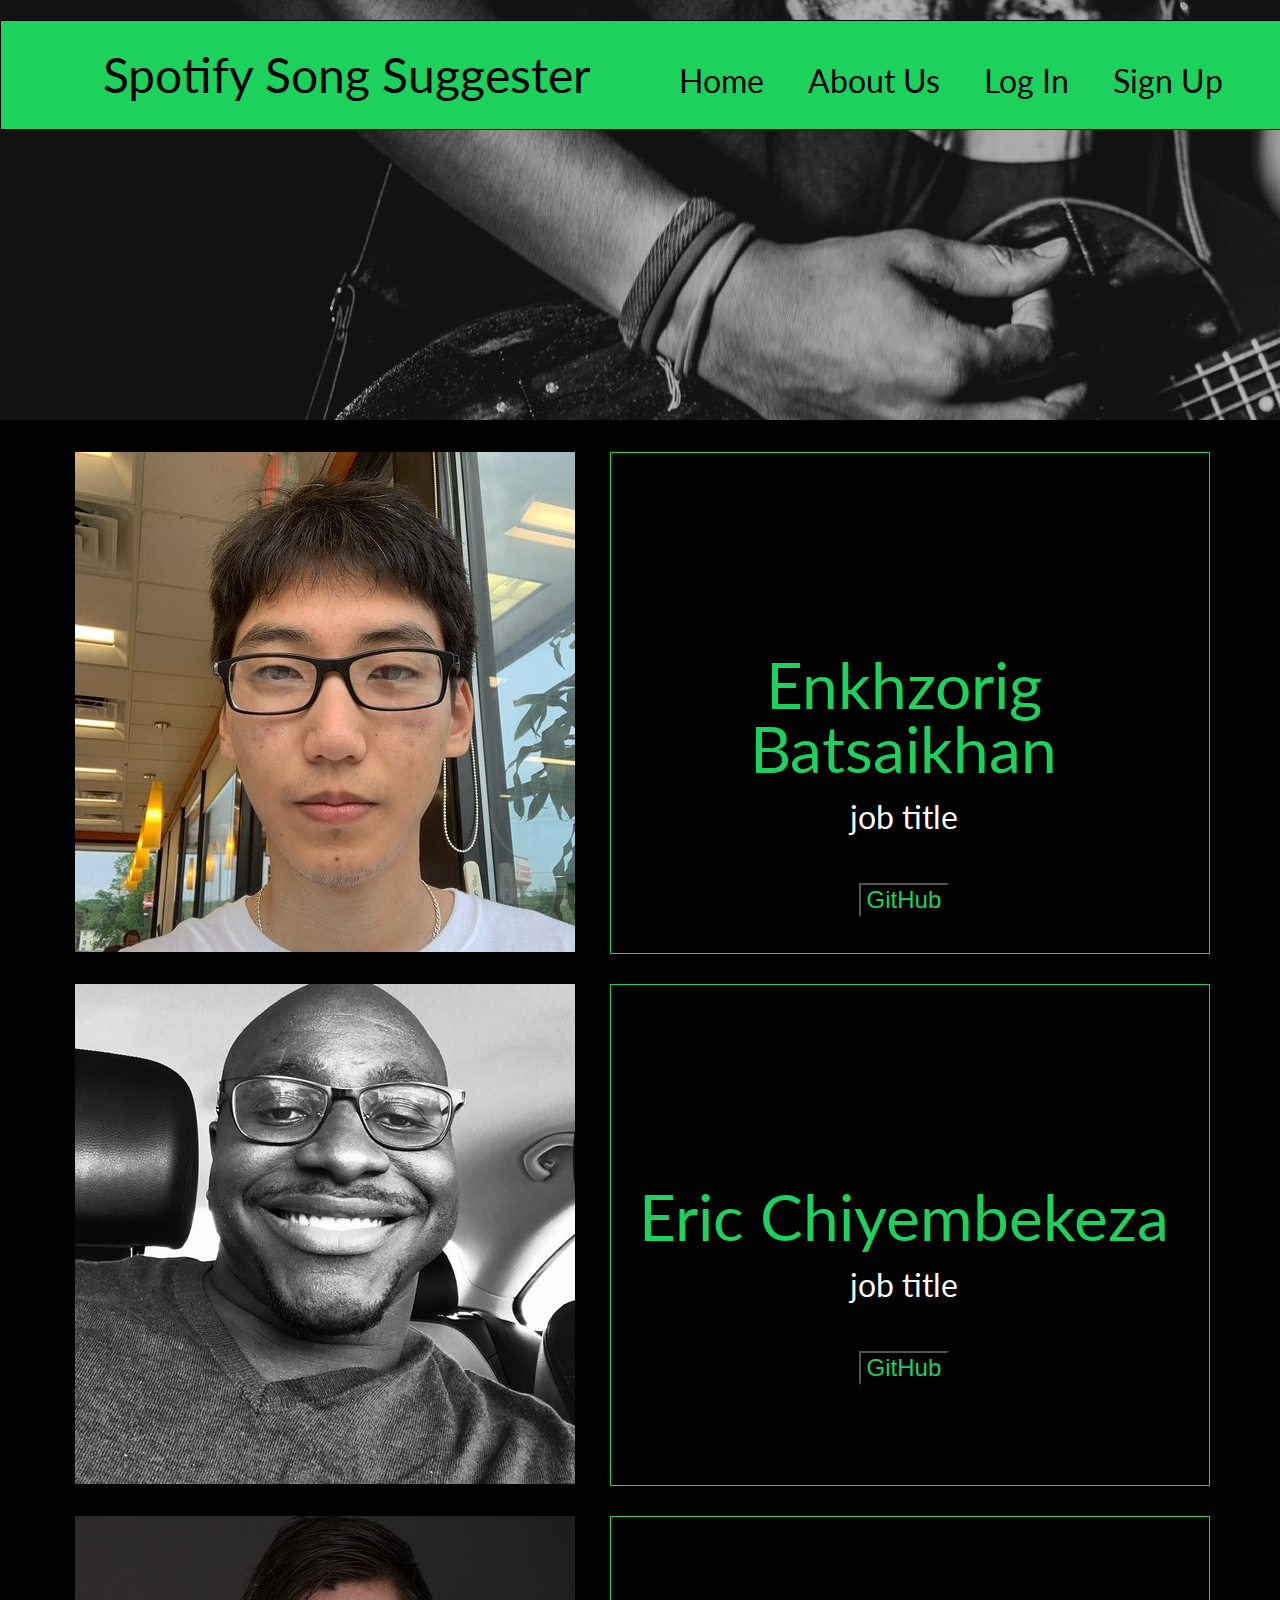
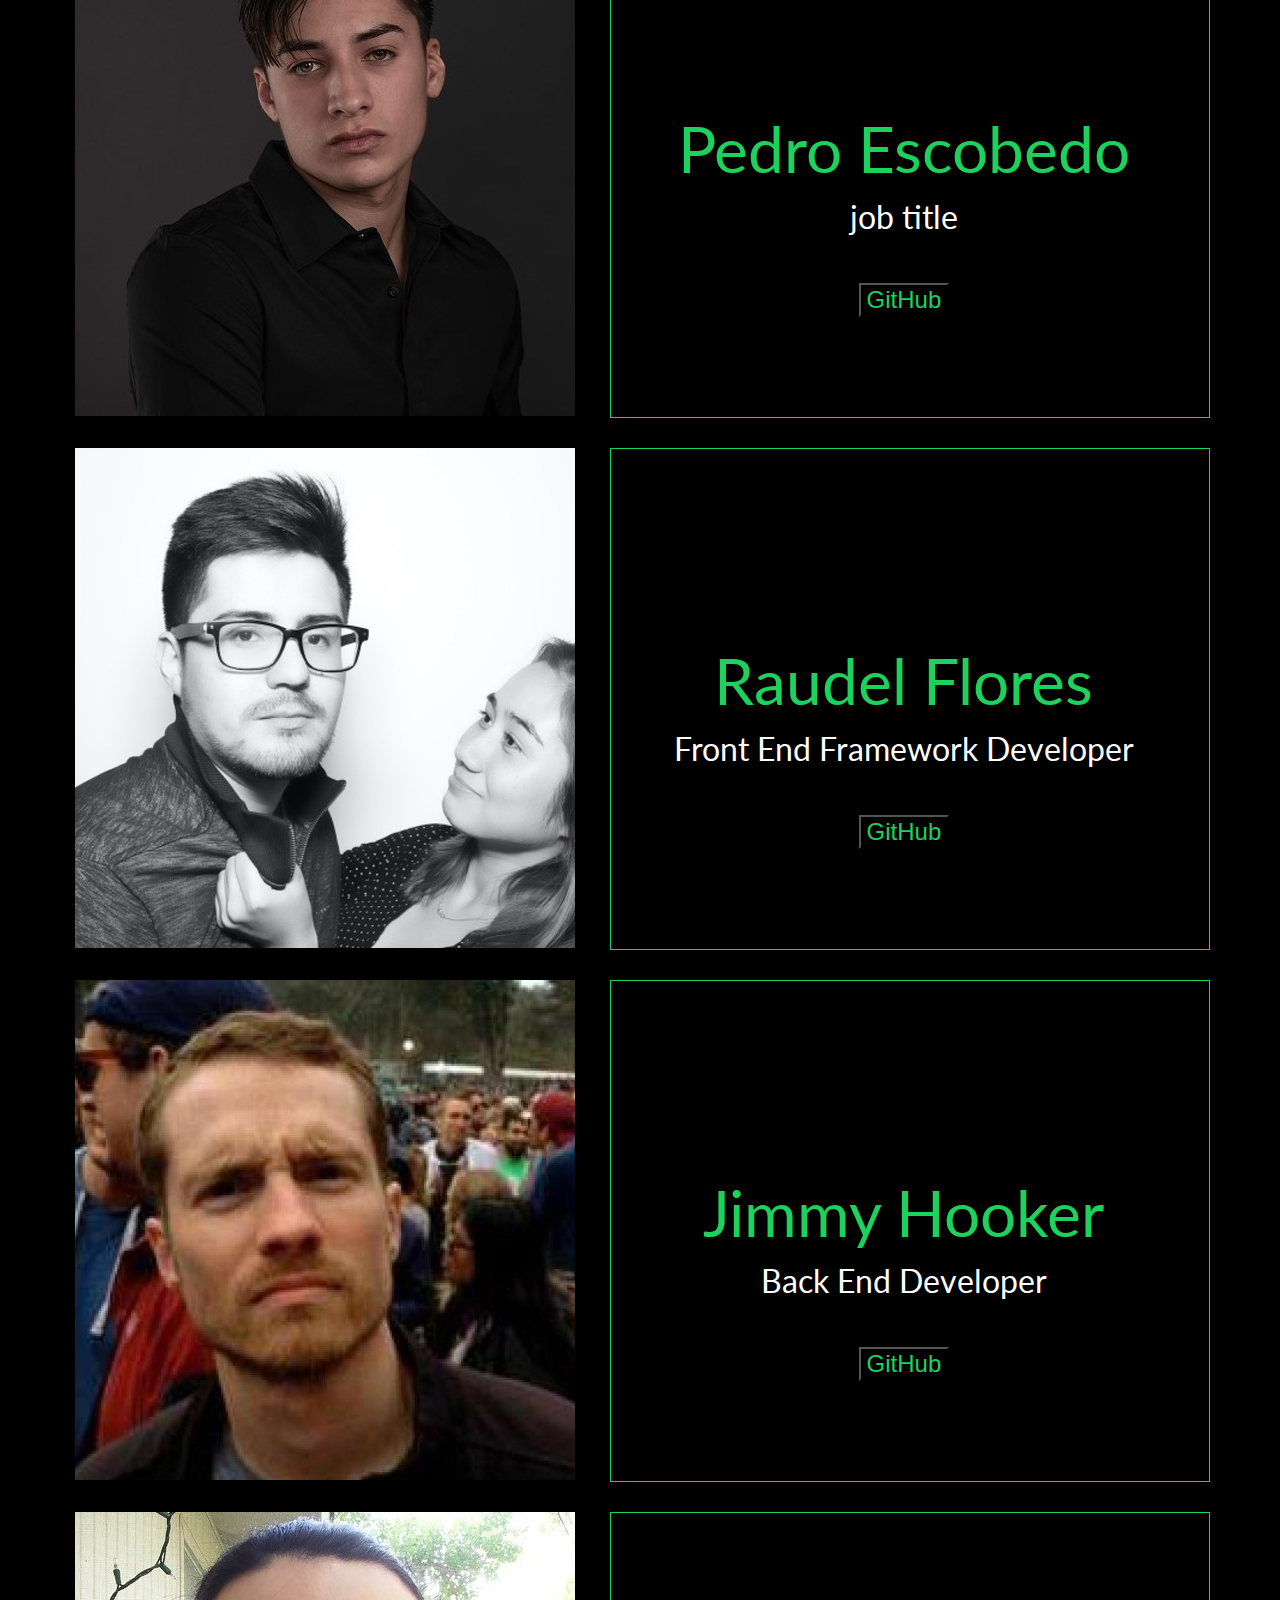
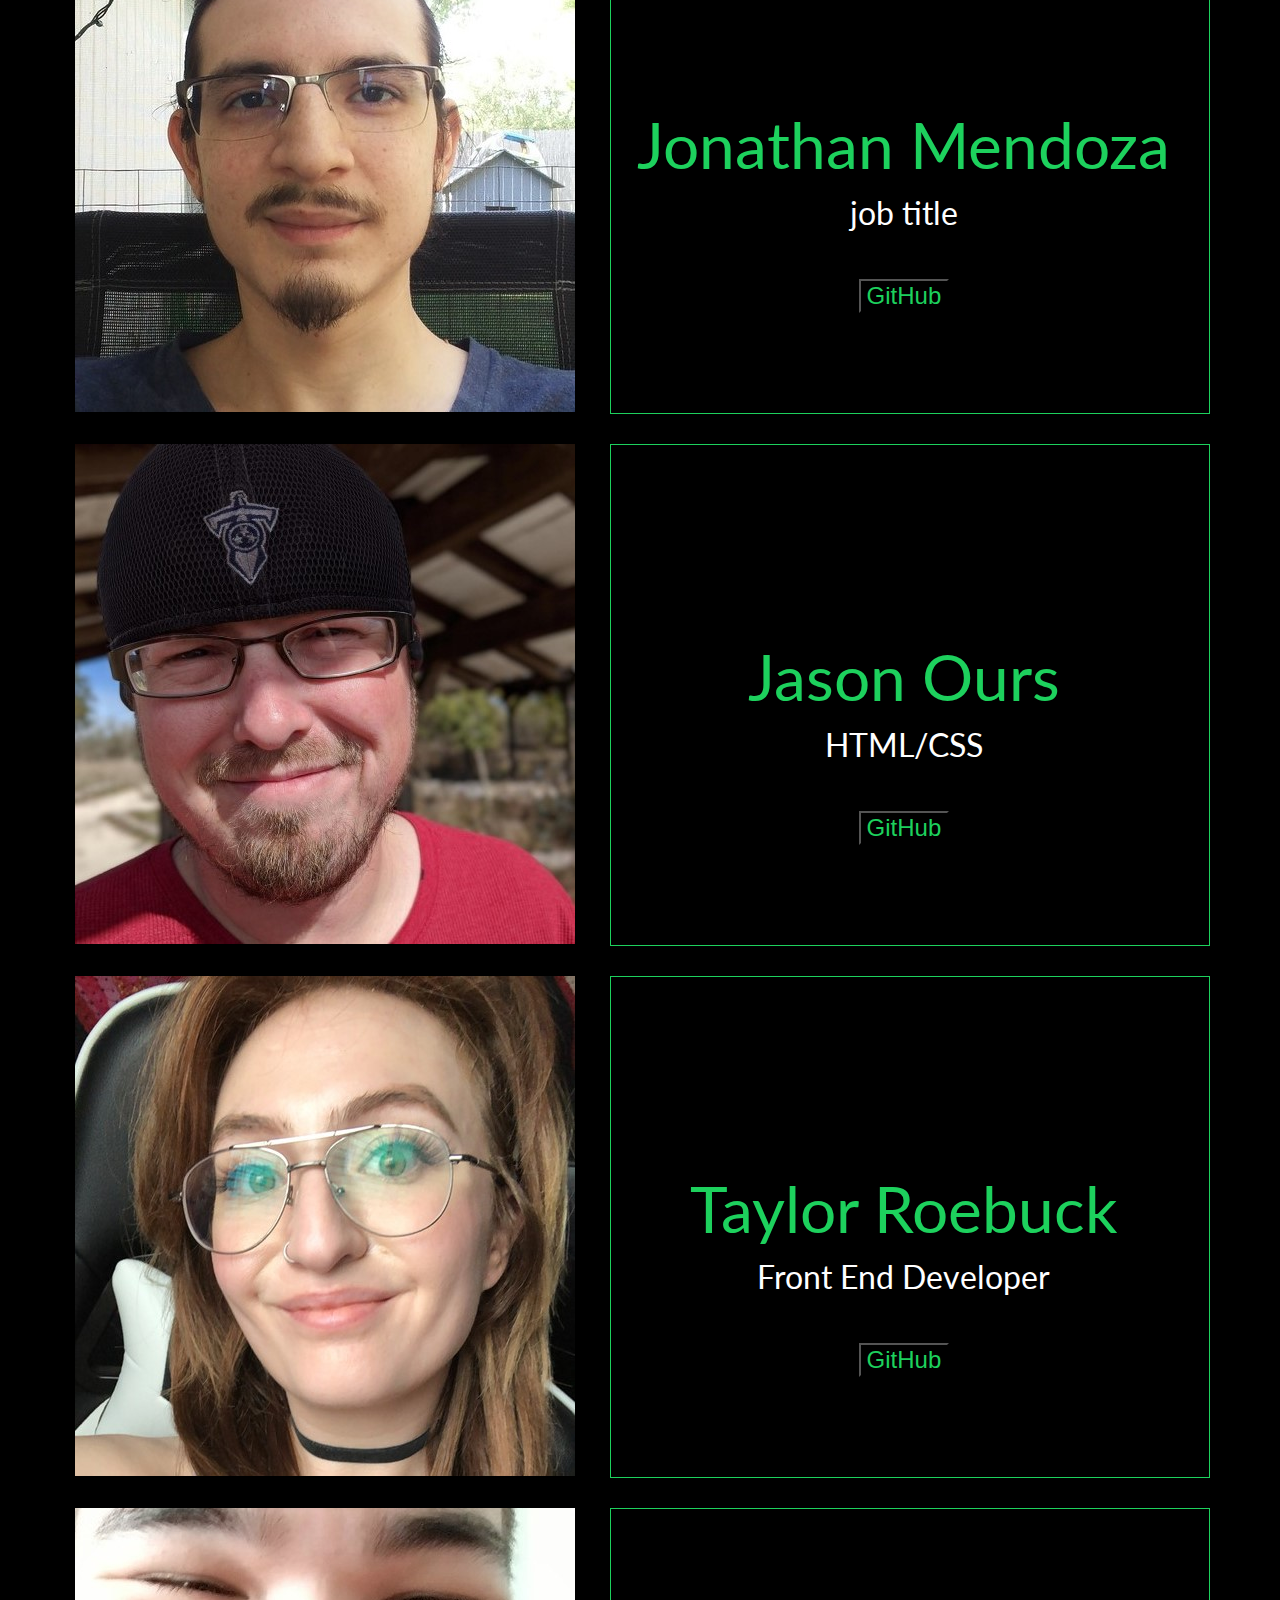
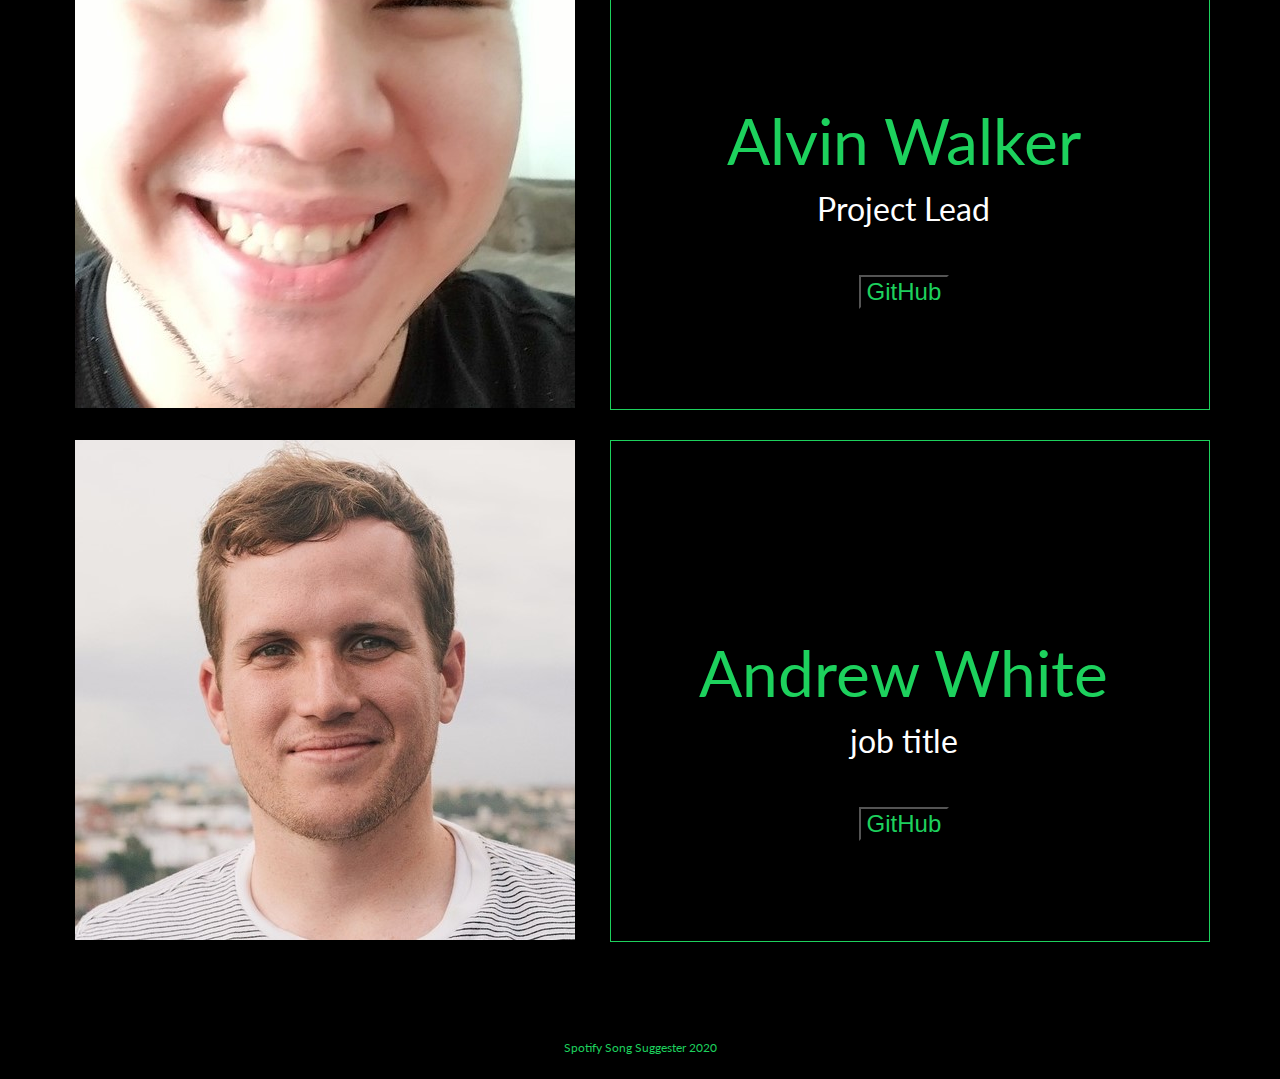
==== commit 969249ae: "github buttons work" ====
--- a/about.html
+++ b/about.html
@@ -106,7 +106,7 @@
                     </h2>
 
                     <div class='roadie-title'>
-                        job title
+                        Front End Framework Developer
                     </div>
 
                     <button>
@@ -128,7 +128,7 @@
                     </h2>
 
                     <div class='roadie-title'>
-                        job title
+                        Back End Developer
                     </div>
 
                     <button>
@@ -194,7 +194,7 @@
                     </h2>
 
                     <div class='roadie-title'>
-                        job title
+                        Front End Developer
                     </div>
 
                     <button>
--- a/css/index.css
+++ b/css/index.css
@@ -278,6 +278,7 @@
 }
 .roadie .roadie-name button:hover {
   background-color: #1DD15D;
+  color: black;
 }
 .roadie .roadie-name button .git-button {
   text-decoration: none;
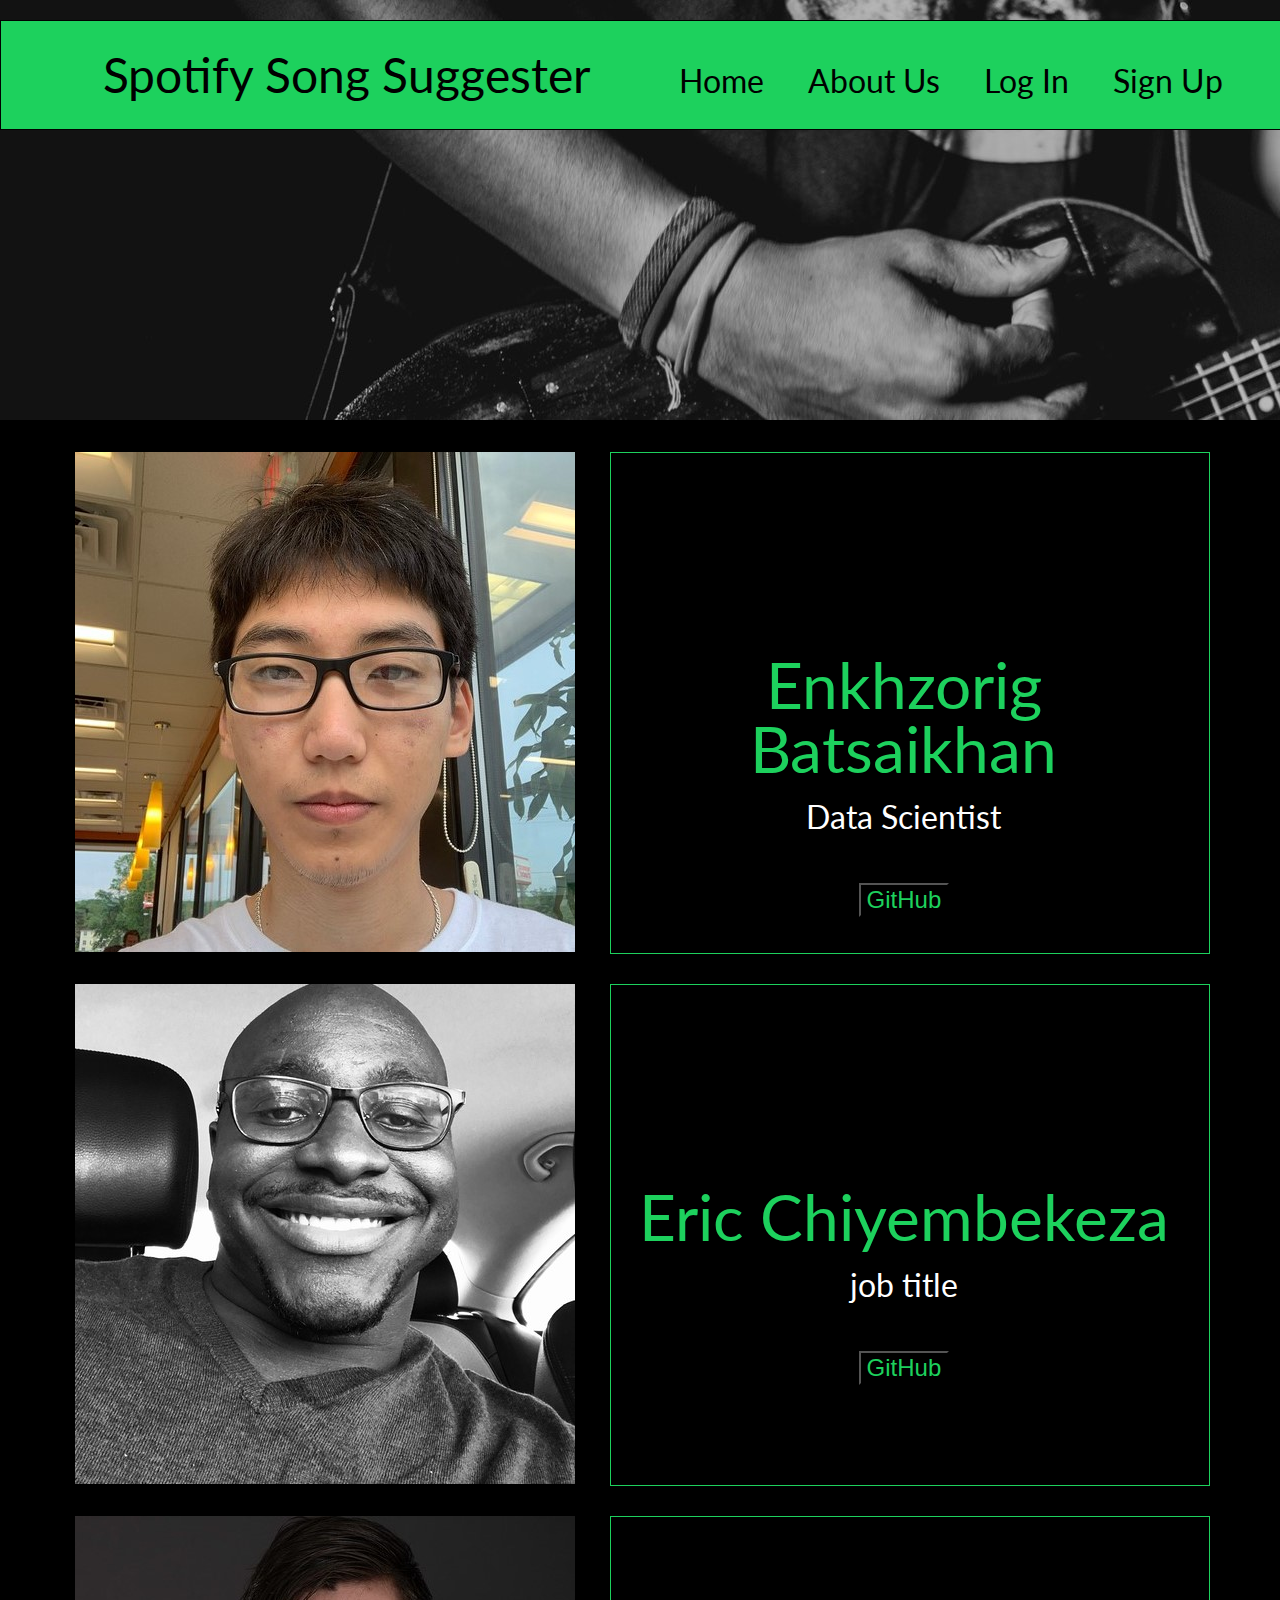
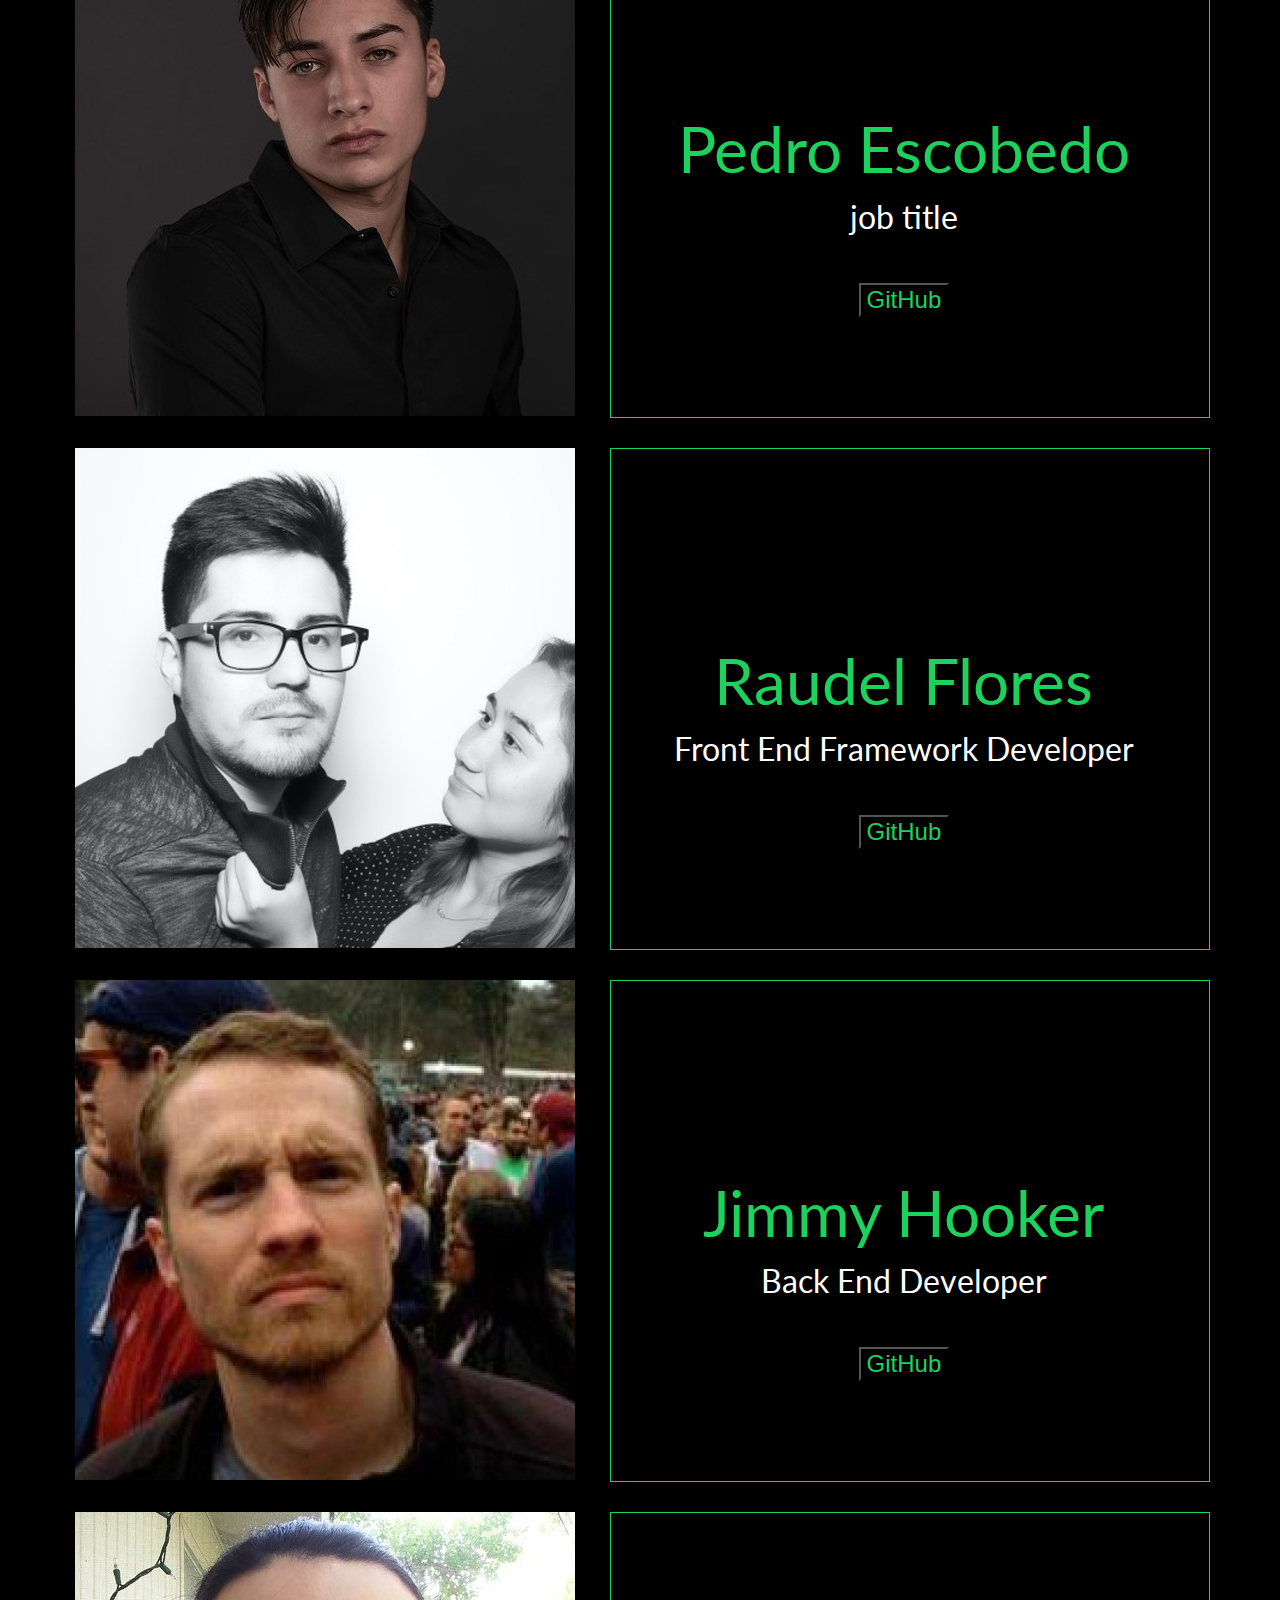
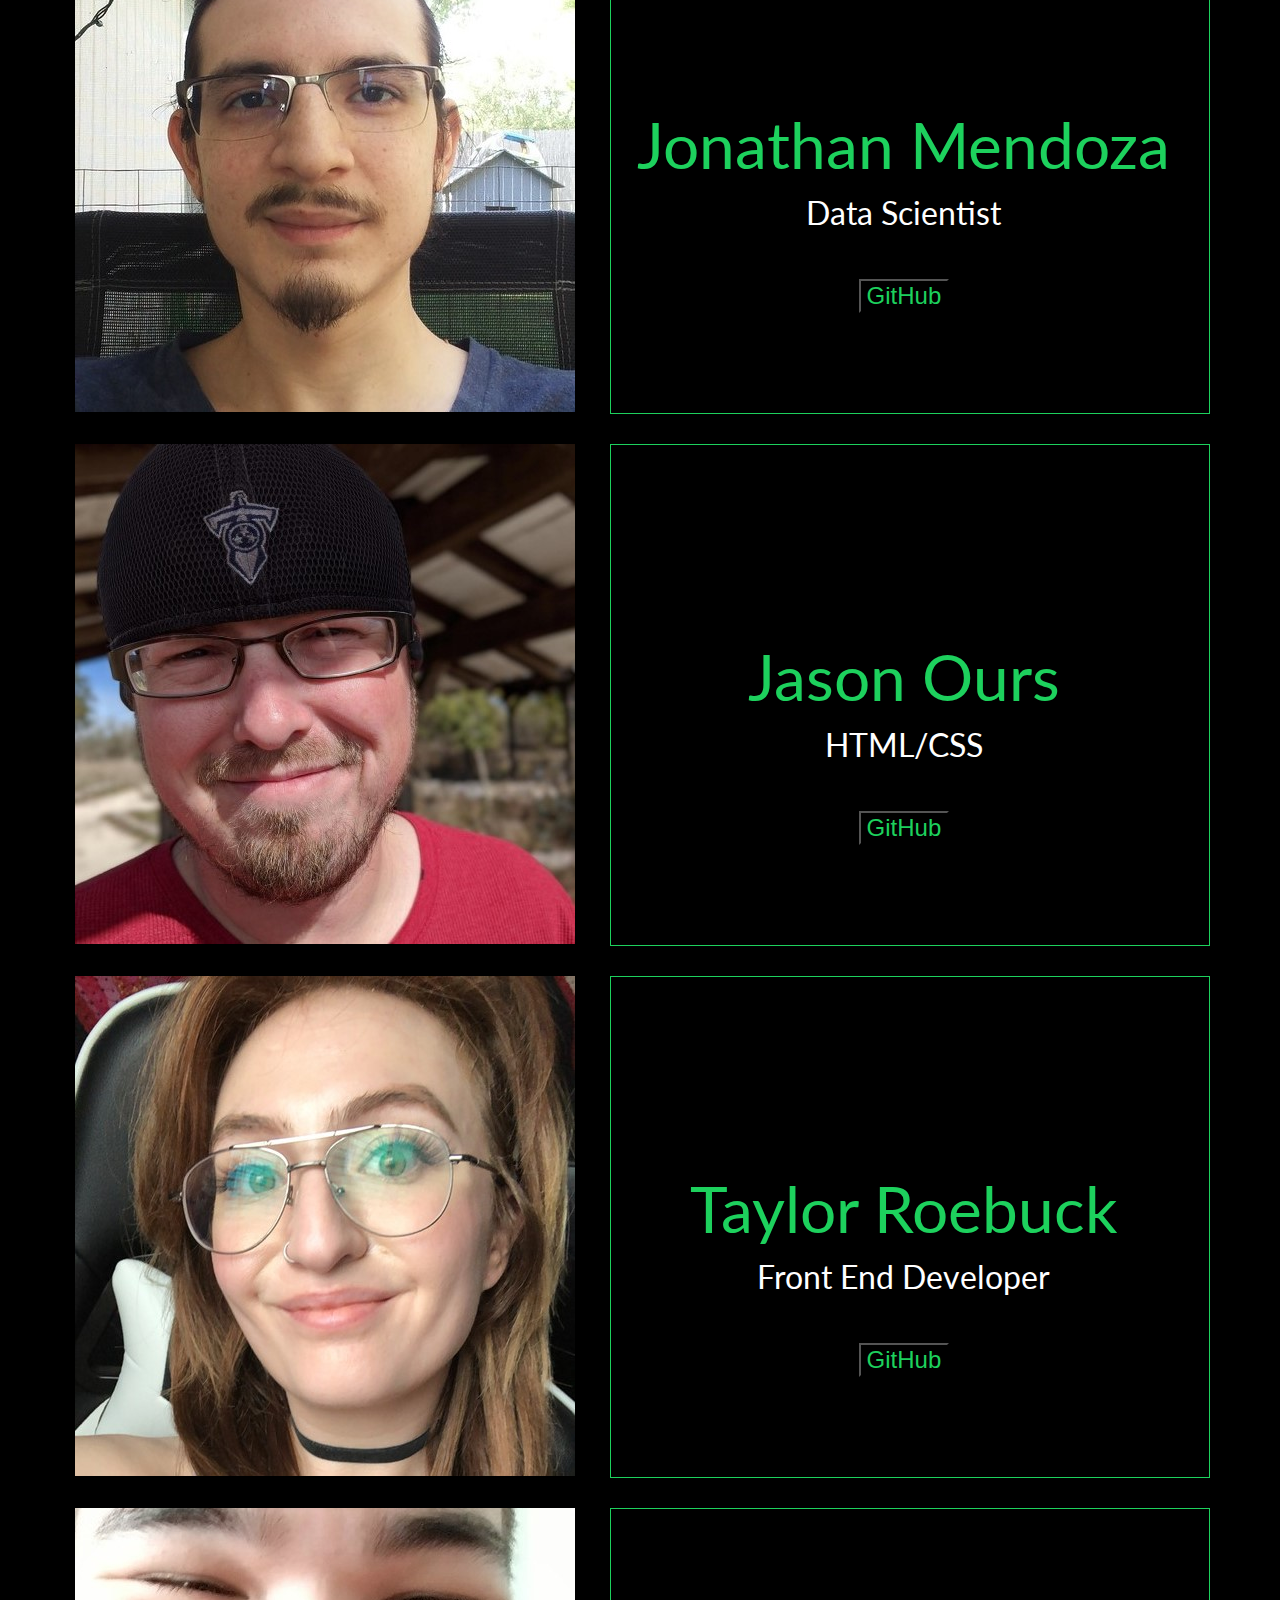
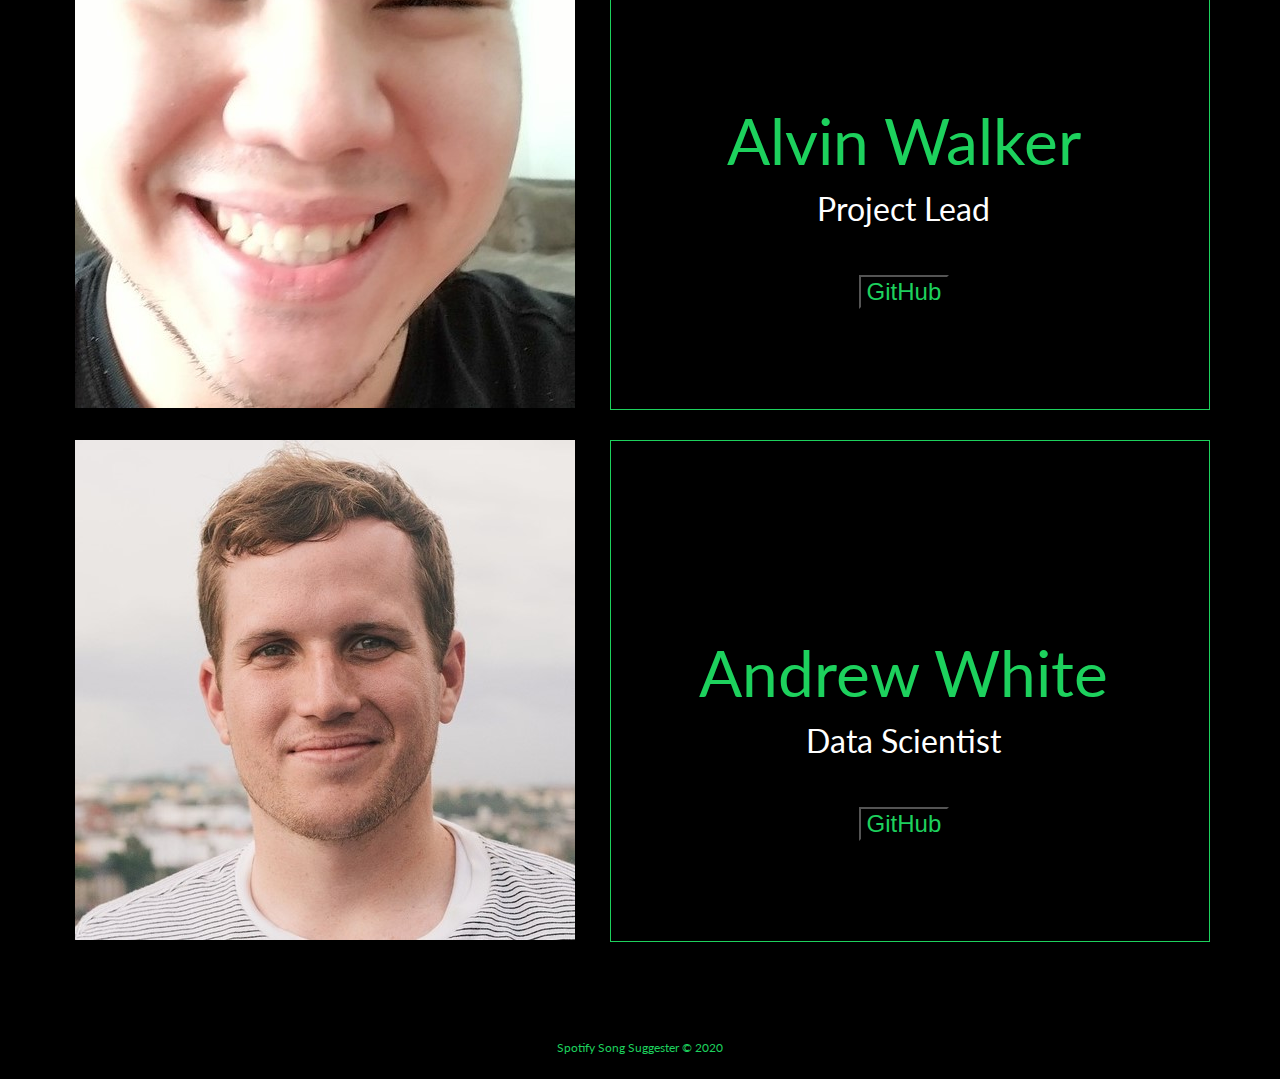
==== commit a351687f: "adding media sizing" ====
--- a/about.html
+++ b/about.html
@@ -40,25 +40,47 @@
                     </h2>
 
                     <div class='roadie-title'>
+                        Data Scientist
+                    </div>
+
+                    <button>
+                        <a class='git-button' href='https://github.com/ezorigo'>GitHub</a>
+                    </button>
+                </div>
+            </section>
+        </section>
+
+        <section>
+            <section class='roadie'>
+                <div>
+                    <img class='roadie-image' src="images\Eric Chiyembekeza.jpg" alt="Eric"> 
+                </div>
+
+                <div class='roadie-name'>
+                    <h2>
+                        Eric Chiyembekeza
+                    </h2>
+
+                    <div class='roadie-title'>
                         job title
                     </div>
 
                     <button>
-                        <a class='git-button' href='https://github.com/ezorigo'>GitHub</a>
-                    </button>
-                </div>
-            </section>
-        </section>
-
-        <section>
-            <section class='roadie'>
-                <div>
-                    <img class='roadie-image' src="images\Eric Chiyembekeza.jpg" alt="Eric"> 
-                </div>
-
-                <div class='roadie-name'>
-                    <h2>
-                        Eric Chiyembekeza
+                        <a class='git-button' href='https://github.com/echiyembekeza'>GitHub</a>
+                    </button>
+                </div>
+            </section>
+        </section>
+
+        <section>
+            <section class='roadie'>
+                <div>
+                    <img class='roadie-image' src="images\Pedro Escobedo.jpg" alt="Pedro"> 
+                </div>
+
+                <div class='roadie-name'>
+                    <h2>
+                        Pedro Escobedo
                     </h2>
 
                     <div class='roadie-title'>
@@ -66,28 +88,6 @@
                     </div>
 
                     <button>
-                        <a class='git-button' href='https://github.com/echiyembekeza'>GitHub</a>
-                    </button>
-                </div>
-            </section>
-        </section>
-
-        <section>
-            <section class='roadie'>
-                <div>
-                    <img class='roadie-image' src="images\Pedro Escobedo.jpg" alt="Pedro"> 
-                </div>
-
-                <div class='roadie-name'>
-                    <h2>
-                        Pedro Escobedo
-                    </h2>
-
-                    <div class='roadie-title'>
-                        job title
-                    </div>
-
-                    <button>
                         <a class='git-button' href='https://github.com/pedroescobedob'>GitHub</a>
                     </button>
                 </div>
@@ -150,7 +150,7 @@
                     </h2>
 
                     <div class='roadie-title'>
-                        job title
+                        Data Scientist
                     </div>
 
                     <button>
@@ -238,7 +238,7 @@
                     </h2>
 
                     <div class='roadie-title'>
-                        job title
+                        Data Scientist
                     </div>
 
                     <button>
@@ -249,7 +249,7 @@
         </section>
 
         <footer>
-            Spotify Song Suggester 2020
+            Spotify Song Suggester © 2020
         </footer>
     </body>
 </html>--- a/css/index.css
+++ b/css/index.css
@@ -164,11 +164,26 @@
 .header-image {
   max-width: auto;
 }
+@media (max-width: 500px) {
+  .header-image {
+    flex-direction: column;
+    justify-content: center;
+    width: 90%;
+  }
+}
 .section-one {
   margin: 30px;
   display: flex;
   flex-wrap: wrap;
   justify-content: space-evenly;
+}
+@media (max-width: 500px) {
+  .section-one {
+    flex-direction: column;
+    justify-content: center;
+    margin-left: 30px;
+    width: 90%;
+  }
 }
 .section-one .text-one {
   width: 48%;
@@ -178,16 +193,41 @@
   line-height: 1.5rem;
   margin-top: 25px;
 }
+@media (max-width: 500px) {
+  .section-one .text-one {
+    flex-direction: column;
+    justify-content: center;
+    margin-left: 12px;
+    max-width: 400px;
+    width: 96%;
+  }
+}
 .section-one .smaller-image-one {
   max-width: 500px;
   max-height: auto;
   padding-left: 1%;
 }
+@media (max-width: 500px) {
+  .section-one .smaller-image-one {
+    flex-direction: column;
+    justify-content: center;
+    margin-left: 30px;
+    max-width: 360px;
+    width: 90%;
+  }
+}
 .section-two {
   margin: 30px;
   display: flex;
   flex-wrap: wrap;
   justify-content: space-evenly;
+}
+@media (max-width: 500px) {
+  .section-two {
+    flex-direction: column-reverse;
+    margin-left: 30px;
+    width: 90%;
+  }
 }
 .section-two .text-two {
   width: 48%;
@@ -195,17 +235,43 @@
   border: 1px solid red;
   color: #FFFFFF;
   line-height: 1.5rem;
+  margin-top: 25px;
+}
+@media (max-width: 500px) {
+  .section-two .text-two {
+    flex-direction: column;
+    justify-content: center;
+    margin-left: 12px;
+    max-width: 400px;
+    width: 96%;
+  }
 }
 .section-two .smaller-image-two {
   max-width: 500px;
   max-height: auto;
   padding-left: 1%;
 }
+@media (max-width: 500px) {
+  .section-two .smaller-image-two {
+    flex-direction: column;
+    justify-content: center;
+    margin-left: 30px;
+    max-width: 360px;
+    width: 90%;
+  }
+}
 .section-three {
   margin: 30px;
   display: flex;
   flex-wrap: wrap;
   justify-content: space-evenly;
+}
+@media (max-width: 500px) {
+  .section-three {
+    flex-direction: column;
+    margin-left: 30px;
+    width: 90%;
+  }
 }
 .section-three .text-three {
   width: 48%;
@@ -213,11 +279,30 @@
   border: 1px solid red;
   color: #FFFFFF;
   line-height: 1.5rem;
+  margin-top: 25px;
+}
+@media (max-width: 500px) {
+  .section-three .text-three {
+    flex-direction: column;
+    justify-content: center;
+    margin-left: 12px;
+    max-width: 400px;
+    width: 96%;
+  }
 }
 .section-three .smaller-image-three {
   max-width: 500px;
   max-height: auto;
   padding-left: 1%;
+}
+@media (max-width: 500px) {
+  .section-three .smaller-image-three {
+    flex-direction: column;
+    justify-content: center;
+    margin-left: 30px;
+    max-width: 360px;
+    width: 90%;
+  }
 }
 .social {
   text-align: center;
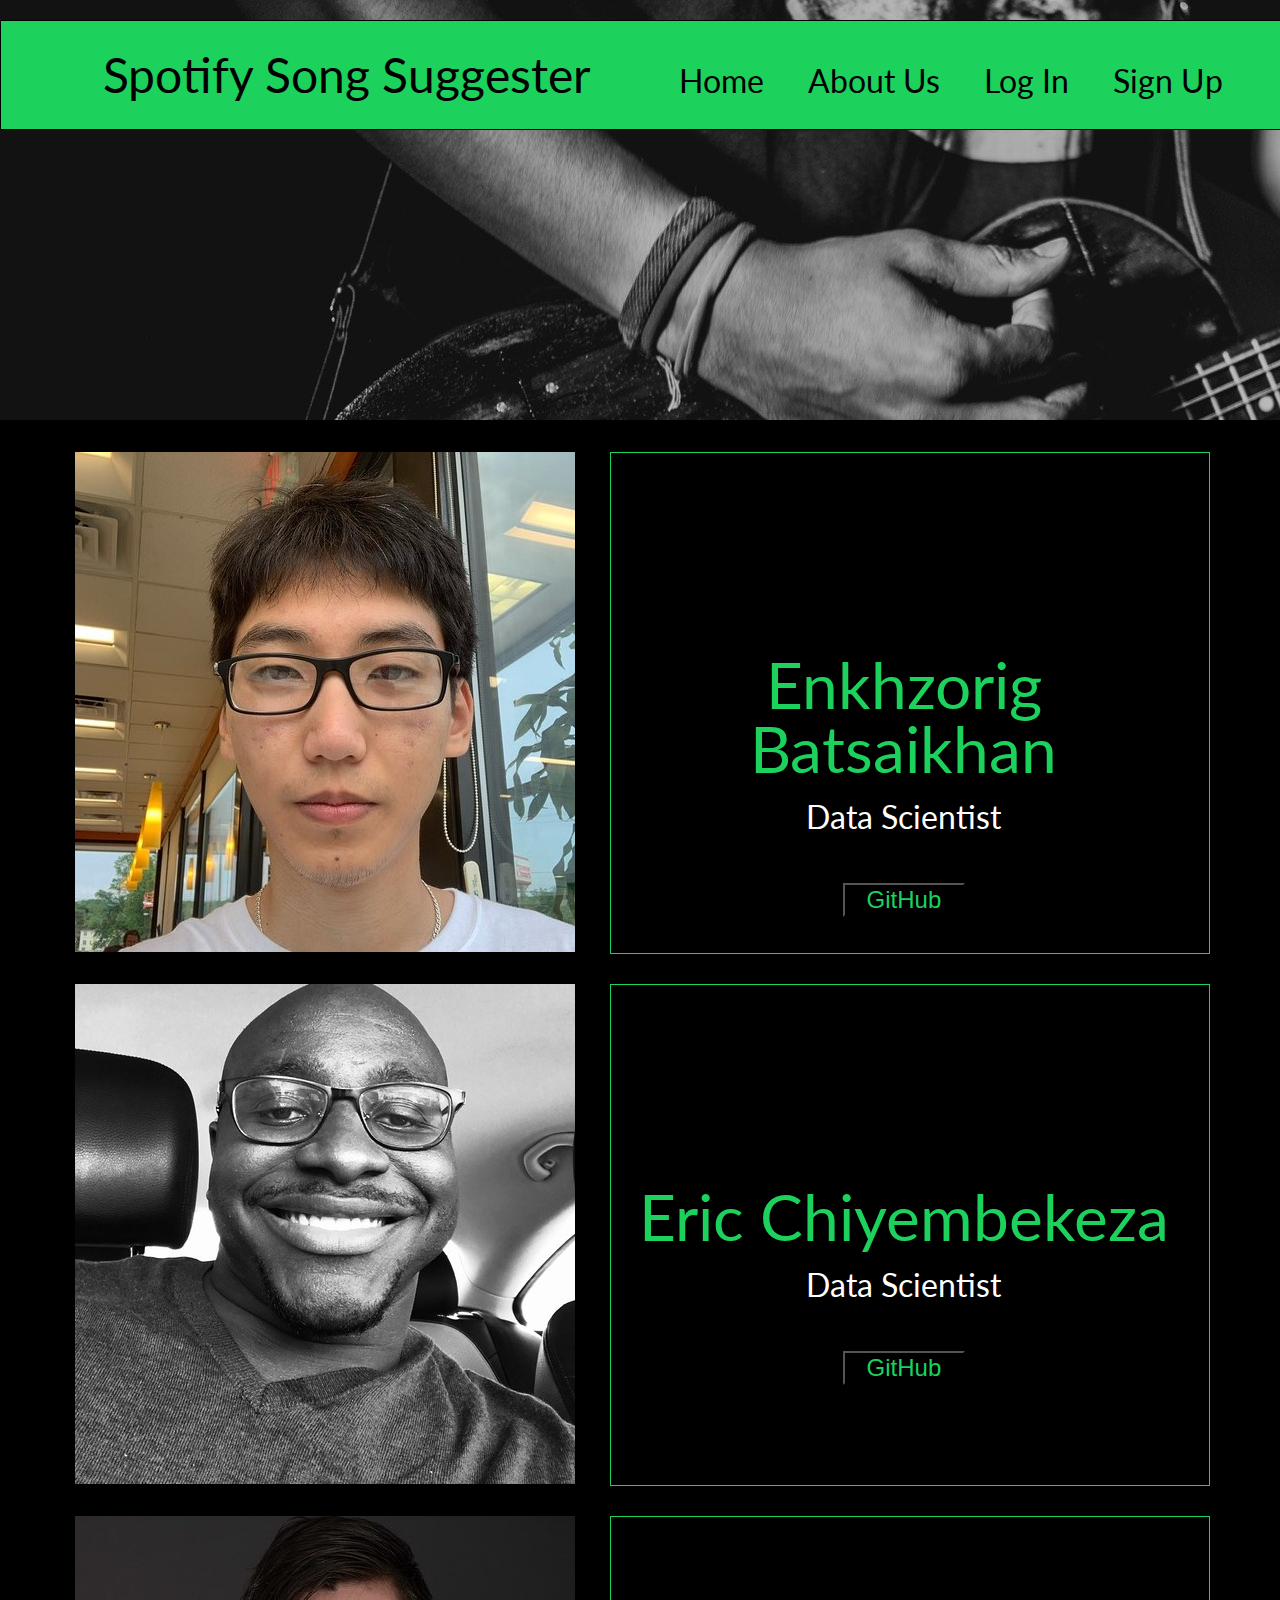
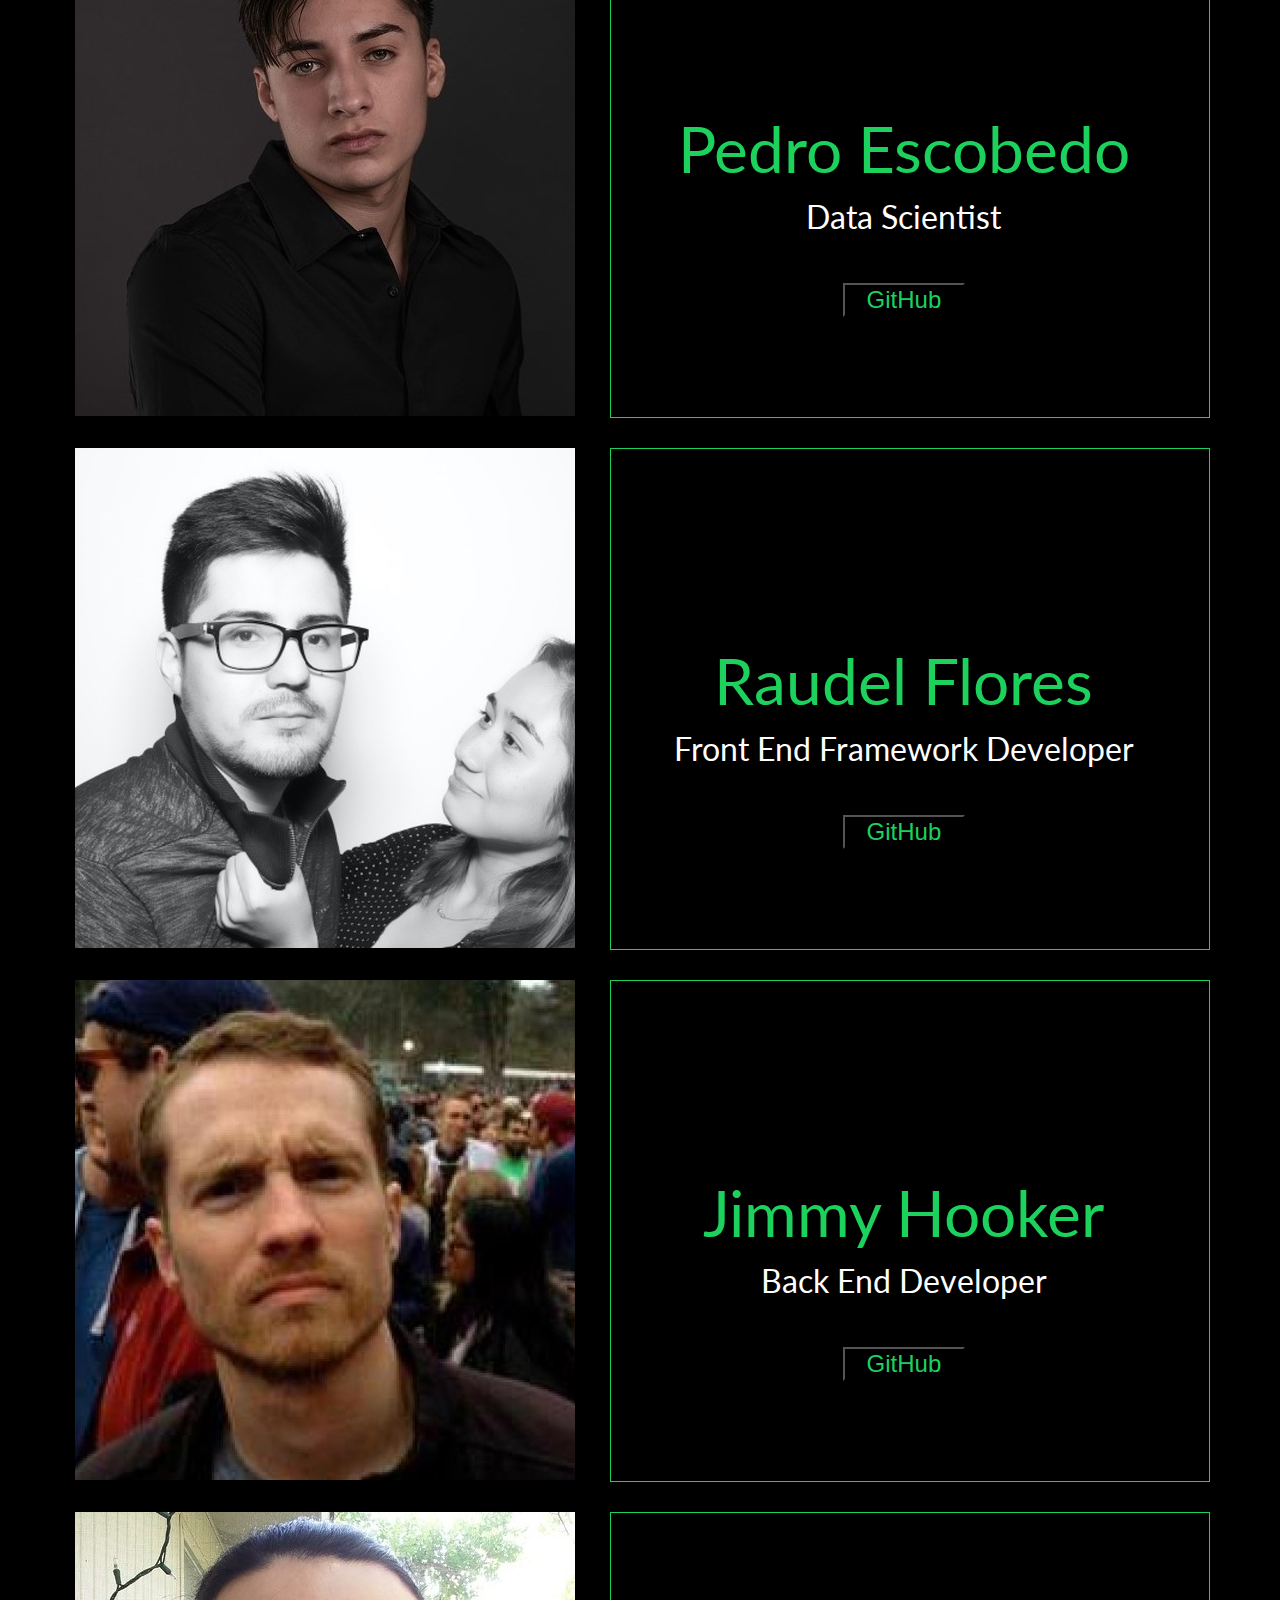
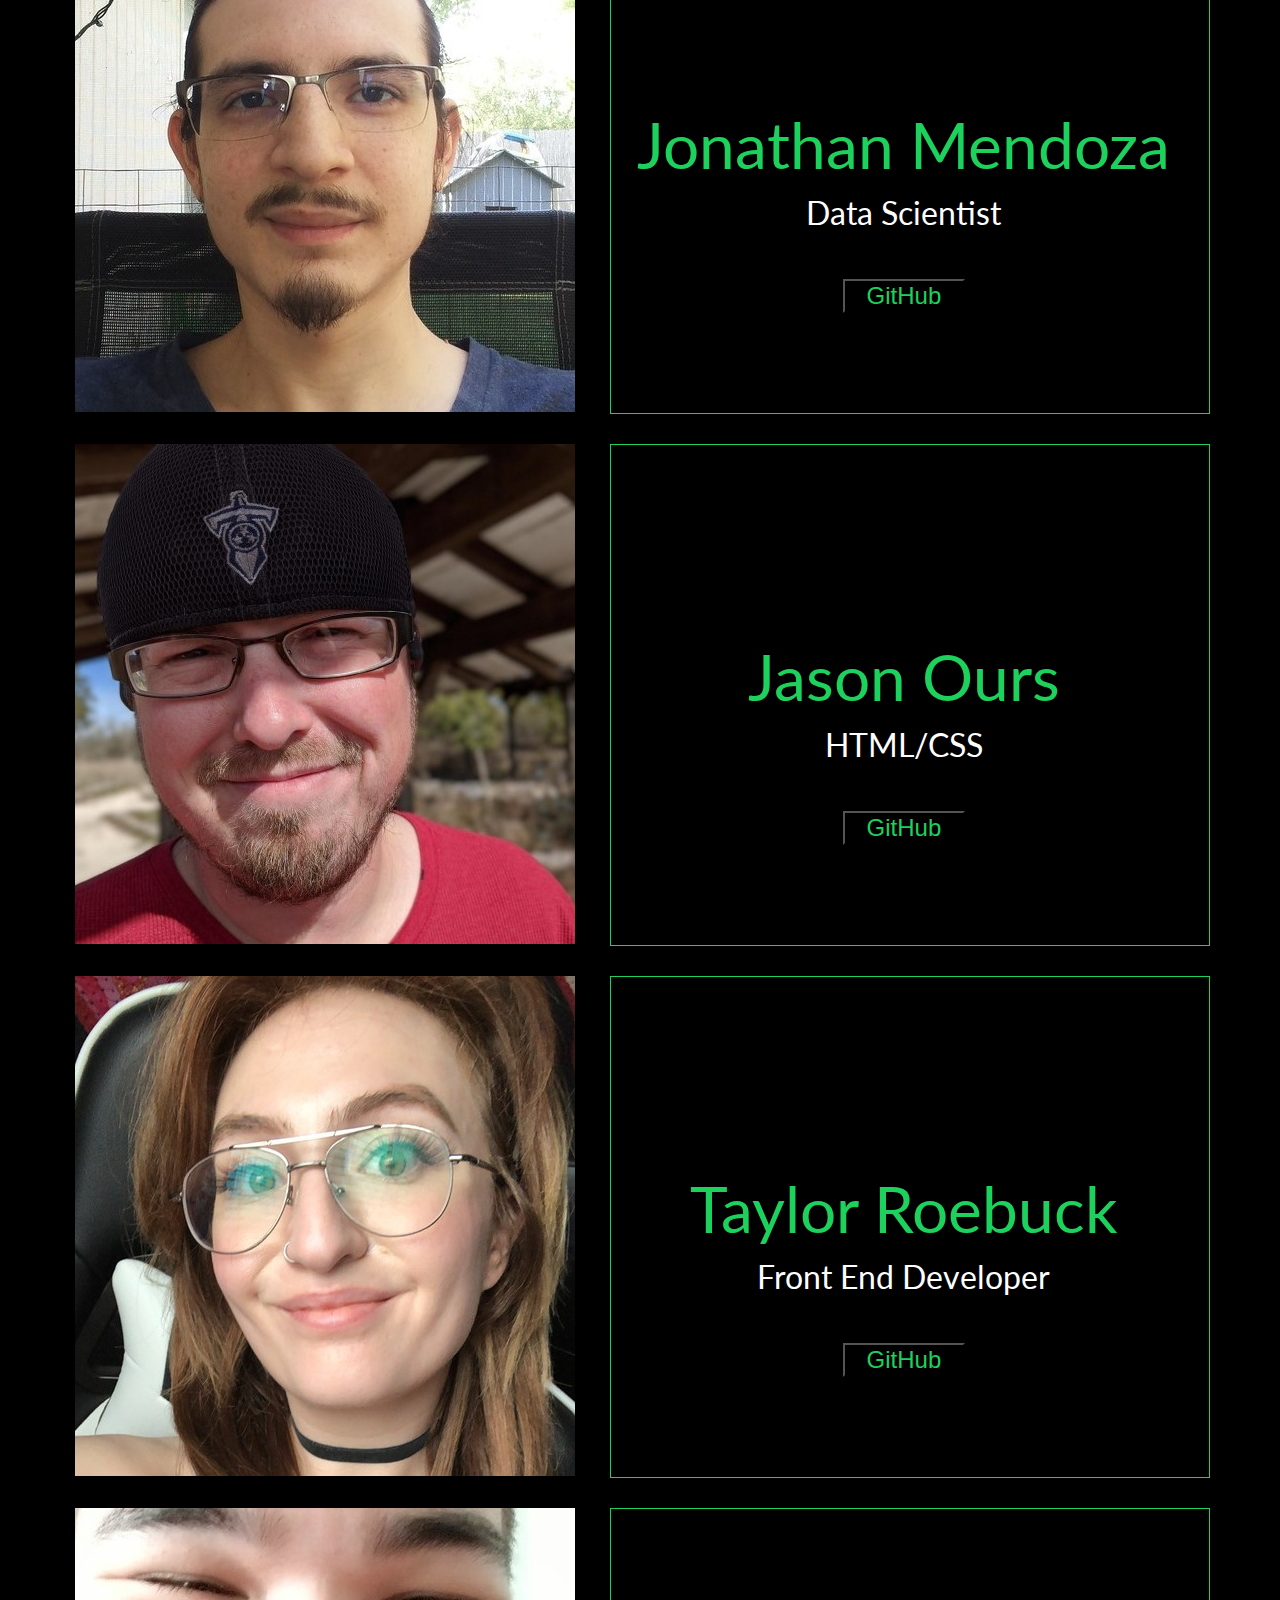
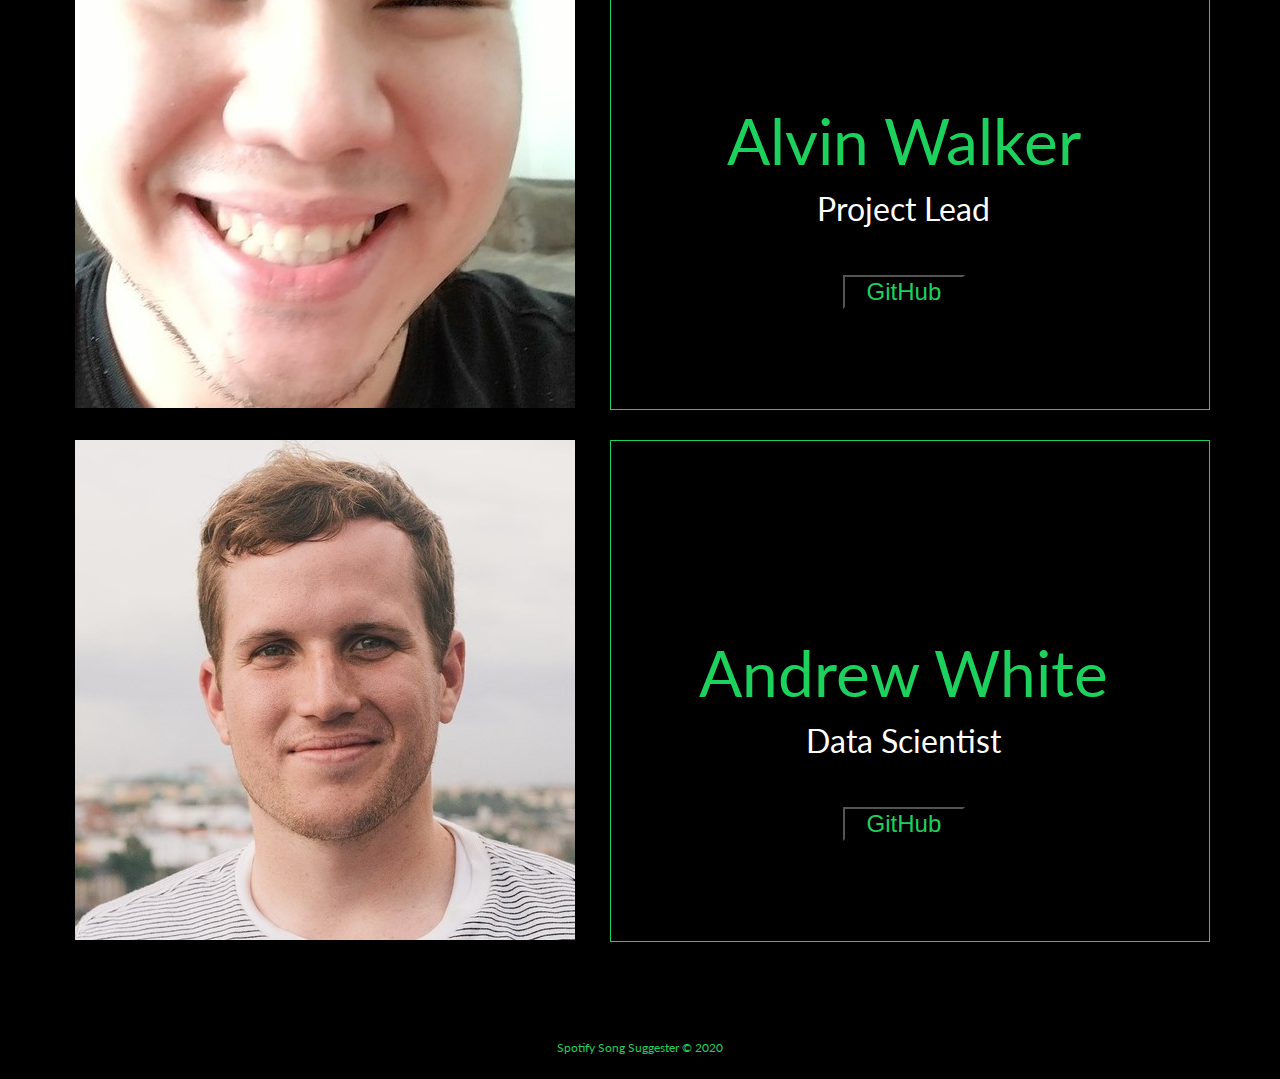
==== commit 67d8e58f: "font sizing" ====
--- a/about.html
+++ b/about.html
@@ -62,7 +62,7 @@
                     </h2>
 
                     <div class='roadie-title'>
-                        job title
+                        Data Scientist
                     </div>
 
                     <button>
@@ -84,7 +84,7 @@
                     </h2>
 
                     <div class='roadie-title'>
-                        job title
+                        Data Scientist
                     </div>
 
                     <button>
--- a/css/index.css
+++ b/css/index.css
@@ -144,15 +144,72 @@
   font-size: 3rem;
   border: 1px solid #000000;
 }
-.navbar a {
+@media (max-width: 1000px) {
+  .navbar {
+    display: inline-block;
+    text-align: center;
+    padding: 16px;
+    max-width: 1000px;
+  }
+  .navbar h1 {
+    font-size: 3rem;
+  }
+}
+@media (max-width: 800px) {
+  .navbar {
+    position: static;
+    display: inline-block;
+    text-align: center;
+    padding: 16px;
+    max-width: 800px;
+  }
+  .navbar h1 {
+    font-size: 3rem;
+  }
+}
+@media (max-width: 500px) {
+  .navbar {
+    position: static;
+    display: inline-block;
+    text-align: center;
+    padding: 16px;
+    width: 90%;
+    background-color: #000000;
+    color: #1DD15D;
+  }
+  .navbar h1 {
+    font-size: 2.5rem;
+  }
+}
+a {
   font-size: 2rem;
   margin: 16px;
   color: #000000;
   text-decoration: none;
   justify-content: space-evenly;
 }
-.navbar a:hover {
+a:hover {
   color: white;
+}
+@media (max-width: 500px) {
+  a:hover {
+    color: #1DD15D;
+  }
+}
+@media (max-width: 1000px) {
+  a {
+    font-size: 1.5rem;
+  }
+}
+@media (max-width: 500px) {
+  a {
+    flex-direction: row;
+    justify-content: center;
+    width: 90%;
+    position: static;
+    color: white;
+    font-size: 1.25rem;
+  }
 }
 footer {
   font-size: 0.75rem;
@@ -164,11 +221,19 @@
 .header-image {
   max-width: auto;
 }
-@media (max-width: 500px) {
+@media (max-width: 1000px) {
   .header-image {
-    flex-direction: column;
-    justify-content: center;
-    width: 90%;
+    max-width: 1000px;
+  }
+}
+@media (max-width: 800px) {
+  .header-image {
+    max-width: 800px;
+  }
+}
+@media (max-width: 500px) {
+  .header-image {
+    display: none;
   }
 }
 .section-one {
@@ -177,6 +242,18 @@
   flex-wrap: wrap;
   justify-content: space-evenly;
 }
+@media (max-width: 1000px) {
+  .section-one {
+    flex-direction: row;
+    margin: auto;
+  }
+}
+@media (max-width: 800px) {
+  .section-one {
+    flex-direction: row;
+    margin: auto;
+  }
+}
 @media (max-width: 500px) {
   .section-one {
     flex-direction: column;
@@ -193,6 +270,18 @@
   line-height: 1.5rem;
   margin-top: 25px;
 }
+@media (max-width: 1000px) {
+  .section-one .text-one {
+    flex-direction: row;
+    margin: auto;
+  }
+}
+@media (max-width: 800px) {
+  .section-one .text-one {
+    flex-direction: row;
+    margin: auto;
+  }
+}
 @media (max-width: 500px) {
   .section-one .text-one {
     flex-direction: column;
@@ -200,12 +289,24 @@
     margin-left: 12px;
     max-width: 400px;
     width: 96%;
+    padding-top: 12px;
+    padding-bottom: 20px;
   }
 }
 .section-one .smaller-image-one {
   max-width: 500px;
   max-height: auto;
   padding-left: 1%;
+}
+@media (max-width: 1000px) {
+  .section-one .smaller-image-one {
+    max-width: 420px;
+  }
+}
+@media (max-width: 800px) {
+  .section-one .smaller-image-one {
+    max-width: 360px;
+  }
 }
 @media (max-width: 500px) {
   .section-one .smaller-image-one {
@@ -222,6 +323,18 @@
   flex-wrap: wrap;
   justify-content: space-evenly;
 }
+@media (max-width: 1000px) {
+  .section-two {
+    flex-direction: row;
+    margin: auto;
+  }
+}
+@media (max-width: 800px) {
+  .section-two {
+    flex-direction: row;
+    margin: auto;
+  }
+}
 @media (max-width: 500px) {
   .section-two {
     flex-direction: column-reverse;
@@ -237,6 +350,18 @@
   line-height: 1.5rem;
   margin-top: 25px;
 }
+@media (max-width: 1000px) {
+  .section-two .text-two {
+    flex-direction: row;
+    margin: auto;
+  }
+}
+@media (max-width: 800px) {
+  .section-two .text-two {
+    flex-direction: row;
+    margin: auto;
+  }
+}
 @media (max-width: 500px) {
   .section-two .text-two {
     flex-direction: column;
@@ -244,12 +369,24 @@
     margin-left: 12px;
     max-width: 400px;
     width: 96%;
+    padding-top: 12px;
+    padding-bottom: 20px;
   }
 }
 .section-two .smaller-image-two {
   max-width: 500px;
   max-height: auto;
   padding-left: 1%;
+}
+@media (max-width: 1000px) {
+  .section-two .smaller-image-two {
+    max-width: 420px;
+  }
+}
+@media (max-width: 800px) {
+  .section-two .smaller-image-two {
+    max-width: 360px;
+  }
 }
 @media (max-width: 500px) {
   .section-two .smaller-image-two {
@@ -266,6 +403,18 @@
   flex-wrap: wrap;
   justify-content: space-evenly;
 }
+@media (max-width: 1000px) {
+  .section-three {
+    flex-direction: row;
+    margin: auto;
+  }
+}
+@media (max-width: 800px) {
+  .section-three {
+    flex-direction: row;
+    margin: auto;
+  }
+}
 @media (max-width: 500px) {
   .section-three {
     flex-direction: column;
@@ -280,6 +429,20 @@
   color: #FFFFFF;
   line-height: 1.5rem;
   margin-top: 25px;
+  padding-top: 12px;
+  padding-bottom: 20px;
+}
+@media (max-width: 1000px) {
+  .section-three .text-three {
+    flex-direction: row;
+    margin: auto;
+  }
+}
+@media (max-width: 800px) {
+  .section-three .text-three {
+    flex-direction: row;
+    margin: auto;
+  }
 }
 @media (max-width: 500px) {
   .section-three .text-three {
@@ -294,6 +457,16 @@
   max-width: 500px;
   max-height: auto;
   padding-left: 1%;
+}
+@media (max-width: 1000px) {
+  .section-three .smaller-image-three {
+    max-width: 360px;
+  }
+}
+@media (max-width: 800px) {
+  .section-three .smaller-image-three {
+    max-width: 360px;
+  }
 }
 @media (max-width: 500px) {
   .section-three .smaller-image-three {
@@ -314,6 +487,12 @@
   font-size: 30px;
   width: 50px;
   text-decoration: none;
+}
+@media (max-width: 500px) {
+  .social .fa {
+    font-size: 20px;
+    width: 40px;
+  }
 }
 .social .fa:hover {
   background-color: #FFFFFF;
@@ -349,17 +528,99 @@
   text-align: center;
   padding-top: 200px;
 }
+@media (max-width: 1000px) {
+  .roadie .roadie-name {
+    justify-content: center;
+    margin-left: 12px;
+    max-width: 400px;
+    width: 96%;
+    padding-top: 180px;
+  }
+}
+@media (max-width: 800px) {
+  .roadie .roadie-name {
+    flex-direction: column;
+    justify-content: center;
+    margin-left: 12px;
+    max-width: 400px;
+    width: 96%;
+    padding-top: 20px;
+    border: none;
+  }
+}
+@media (max-width: 500px) {
+  .roadie .roadie-name {
+    flex-direction: column;
+    justify-content: center;
+    margin-left: 12px;
+    max-width: 400px;
+    width: 96%;
+    padding-top: 20px;
+    border: none;
+  }
+}
 .roadie .roadie-name h2 {
   font-size: 4rem;
 }
+@media (max-width: 1000px) {
+  .roadie .roadie-name h2 {
+    font-size: 3.5rem;
+  }
+}
+@media (max-width: 800px) {
+  .roadie .roadie-name h2 {
+    font-size: 3rem;
+  }
+}
+@media (max-width: 500px) {
+  .roadie .roadie-name h2 {
+    font-size: 2rem;
+  }
+}
 .roadie .roadie-name .roadie-title {
   font-size: 2rem;
   color: #FFFFFF;
   margin-top: 20px;
+}
+@media (max-width: 1000px) {
+  .roadie .roadie-name .roadie-title {
+    font-size: 1.6rem;
+    margin-top: 12px;
+  }
+}
+@media (max-width: 800px) {
+  .roadie .roadie-name .roadie-title {
+    font-size: 1.6rem;
+    margin-top: 12px;
+  }
+}
+@media (max-width: 500px) {
+  .roadie .roadie-name .roadie-title {
+    font-size: 1.6rem;
+    margin-top: 12px;
+  }
 }
 .roadie .roadie-name button {
   background-color: #000000;
   margin-top: 50px;
+}
+@media (max-width: 1000px) {
+  .roadie .roadie-name button {
+    margin-top: 12px;
+    margin-bottom: 24px;
+  }
+}
+@media (max-width: 800px) {
+  .roadie .roadie-name button {
+    margin-top: 12px;
+    margin-bottom: 24px;
+  }
+}
+@media (max-width: 500px) {
+  .roadie .roadie-name button {
+    margin-top: 12px;
+    margin-bottom: 24px;
+  }
 }
 .roadie .roadie-name button:hover {
   background-color: #1DD15D;
@@ -381,3 +642,29 @@
 .roadie .roadie-image img {
   border-radius: 10px;
 }
+@media (max-width: 1000px) {
+  .roadie .roadie-image {
+    flex-direction: row;
+    justify-content: center;
+    margin-left: 30px;
+    max-width: 460px;
+  }
+}
+@media (max-width: 800px) {
+  .roadie .roadie-image {
+    flex-direction: column;
+    justify-content: center;
+    margin-left: 30px;
+    max-width: 460px;
+    width: 90%;
+  }
+}
+@media (max-width: 500px) {
+  .roadie .roadie-image {
+    flex-direction: column;
+    justify-content: center;
+    margin-left: 30px;
+    max-width: 360px;
+    width: 90%;
+  }
+}
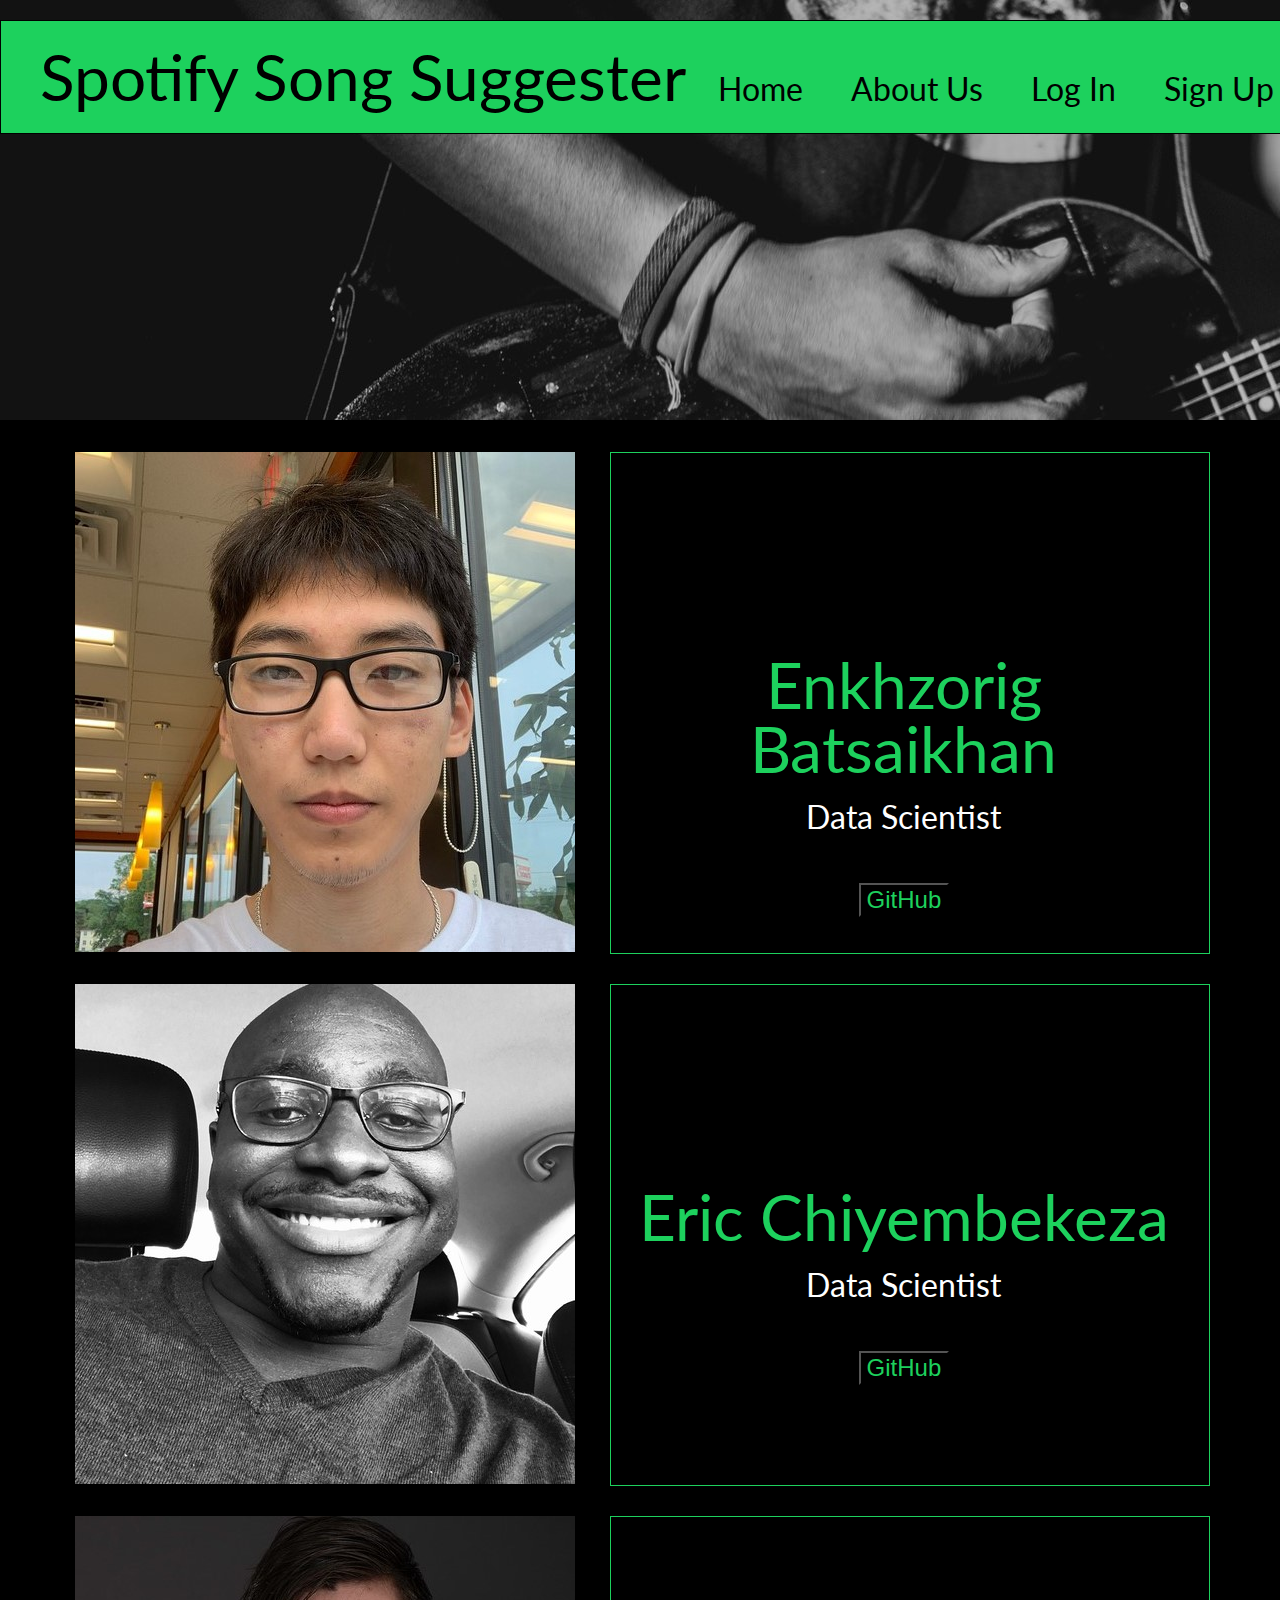
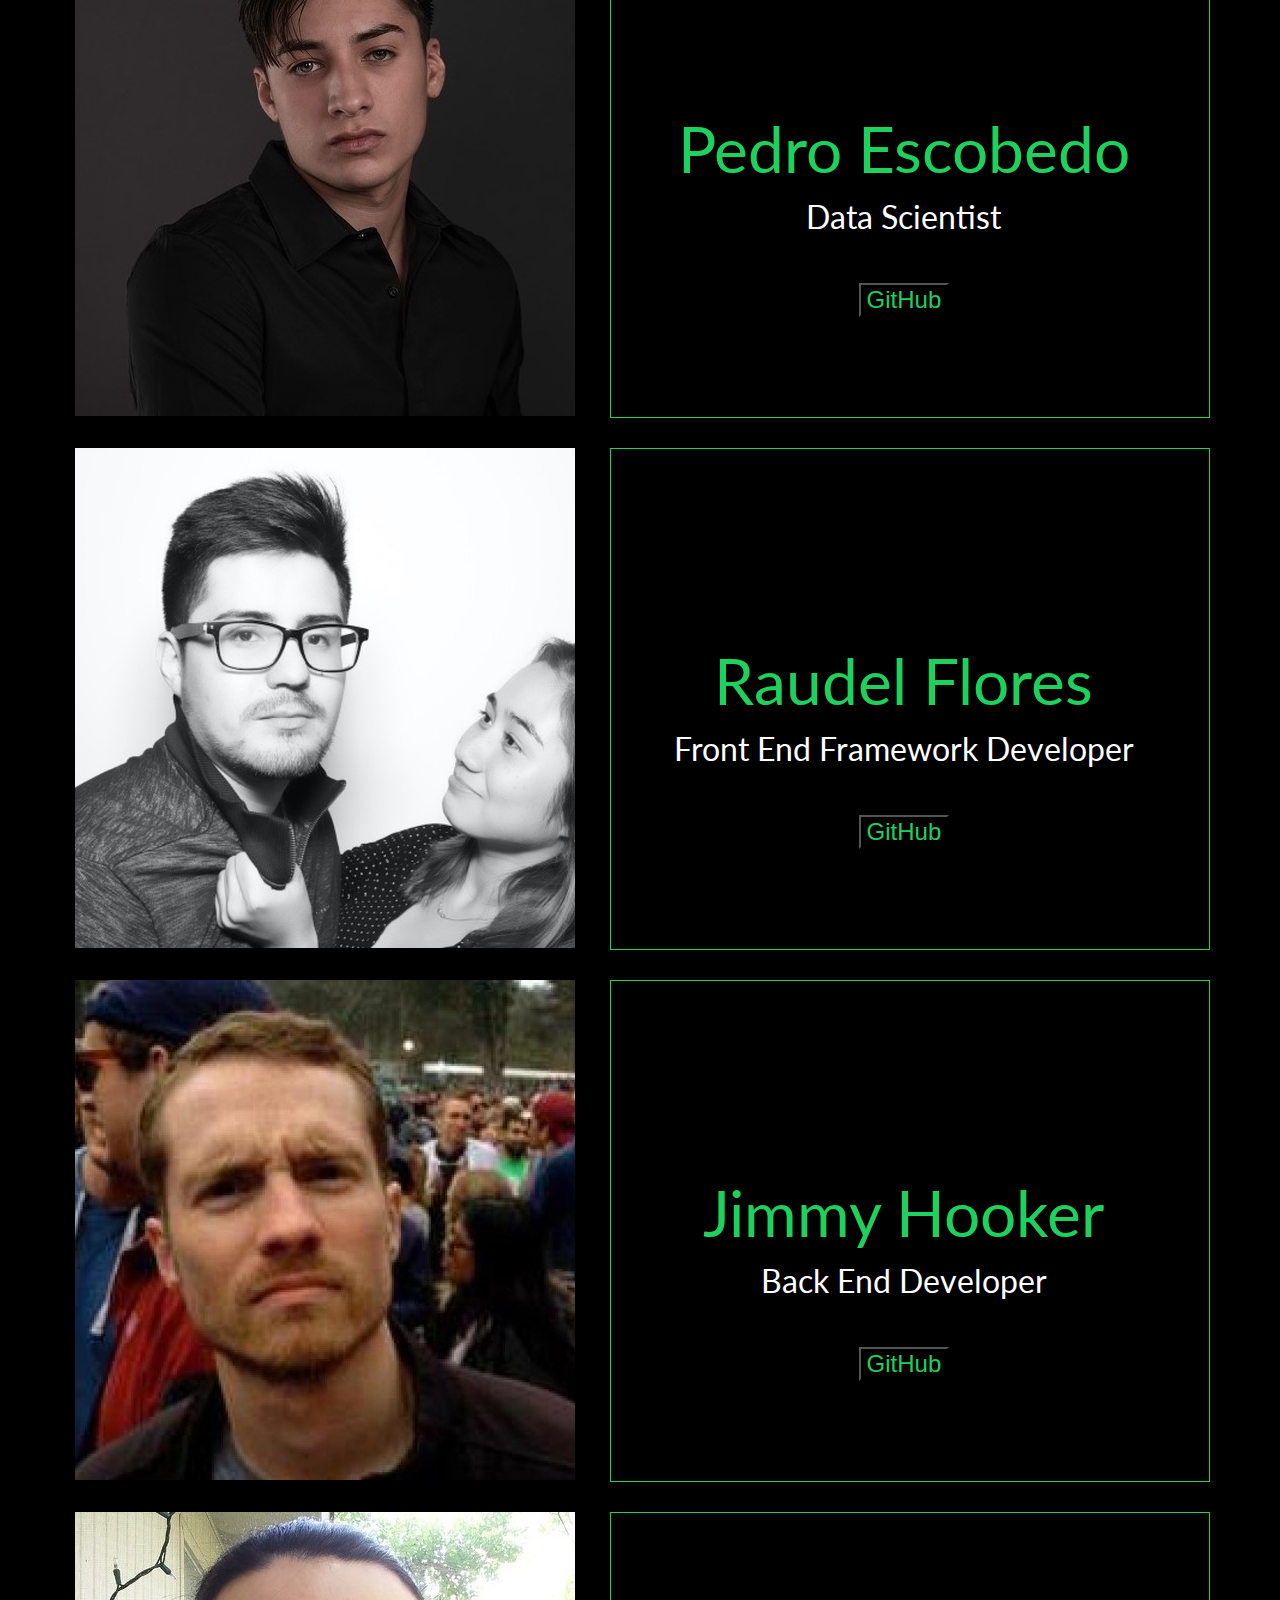
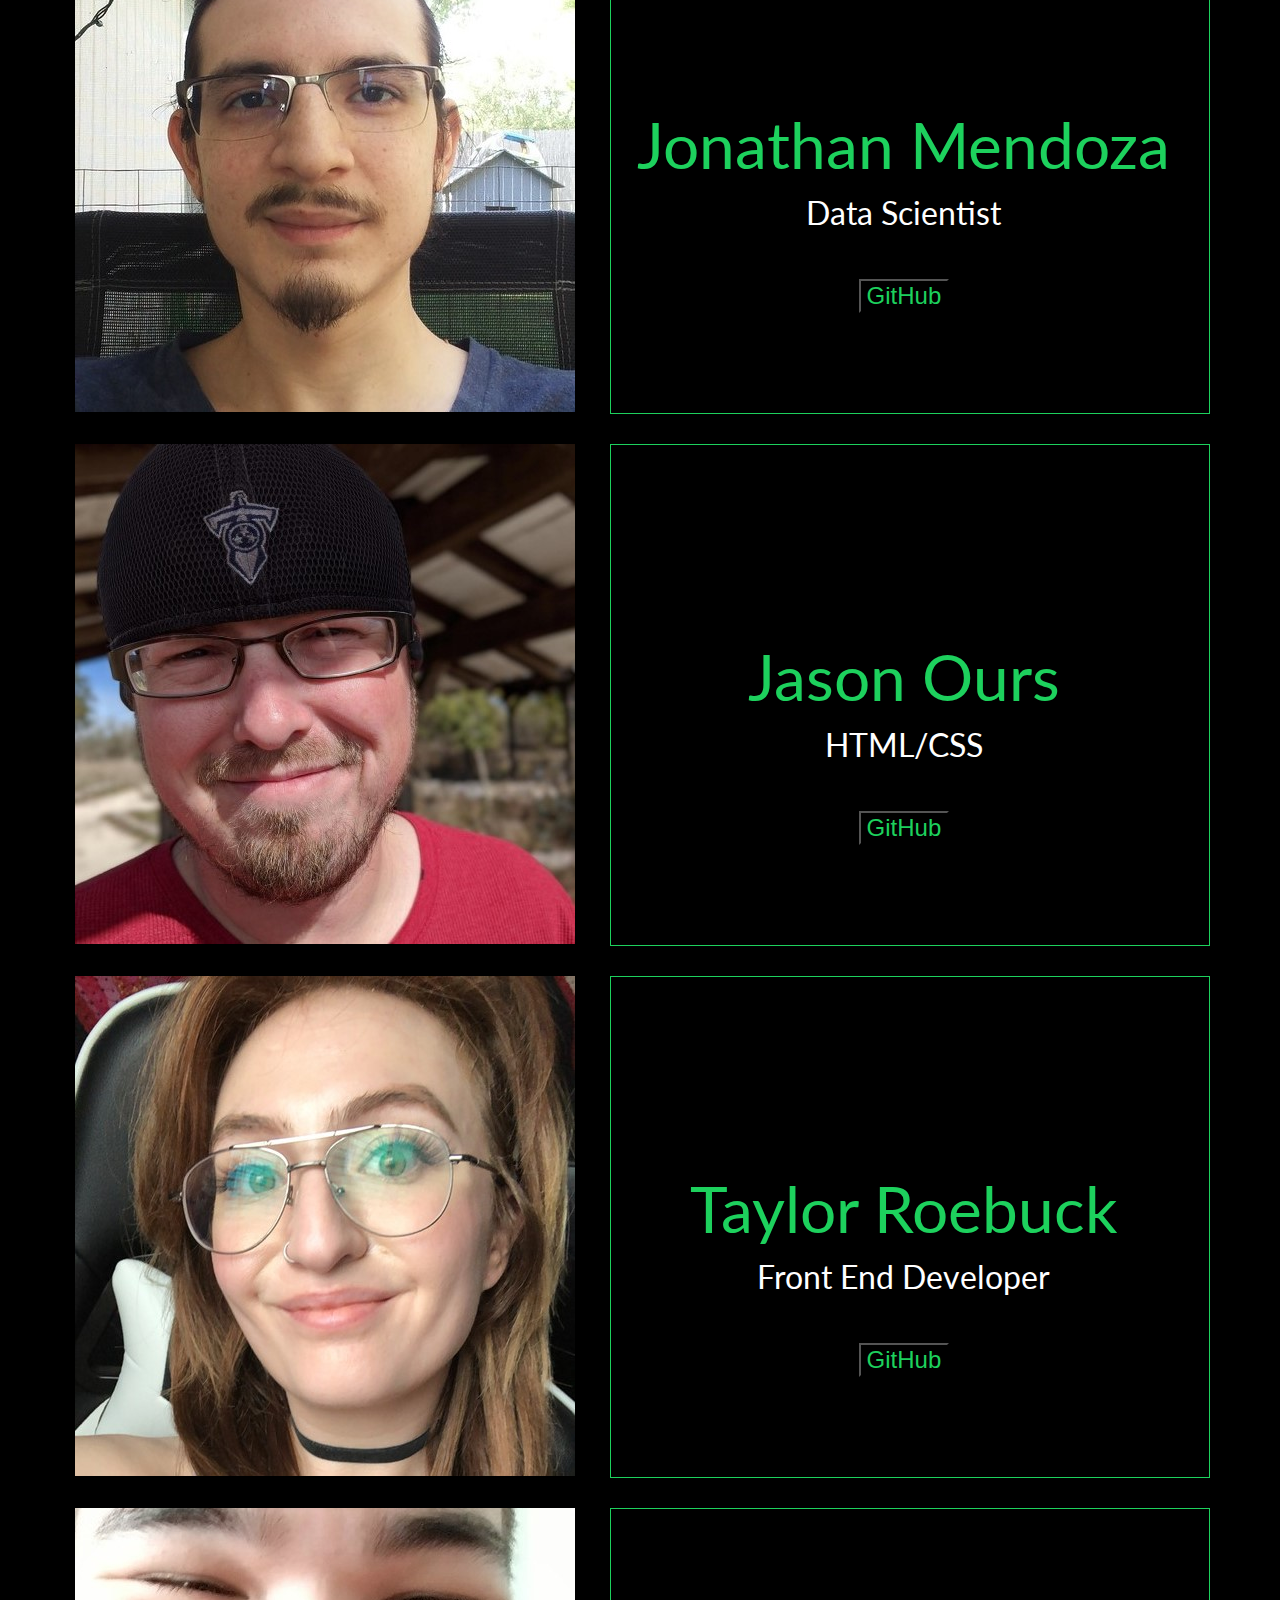
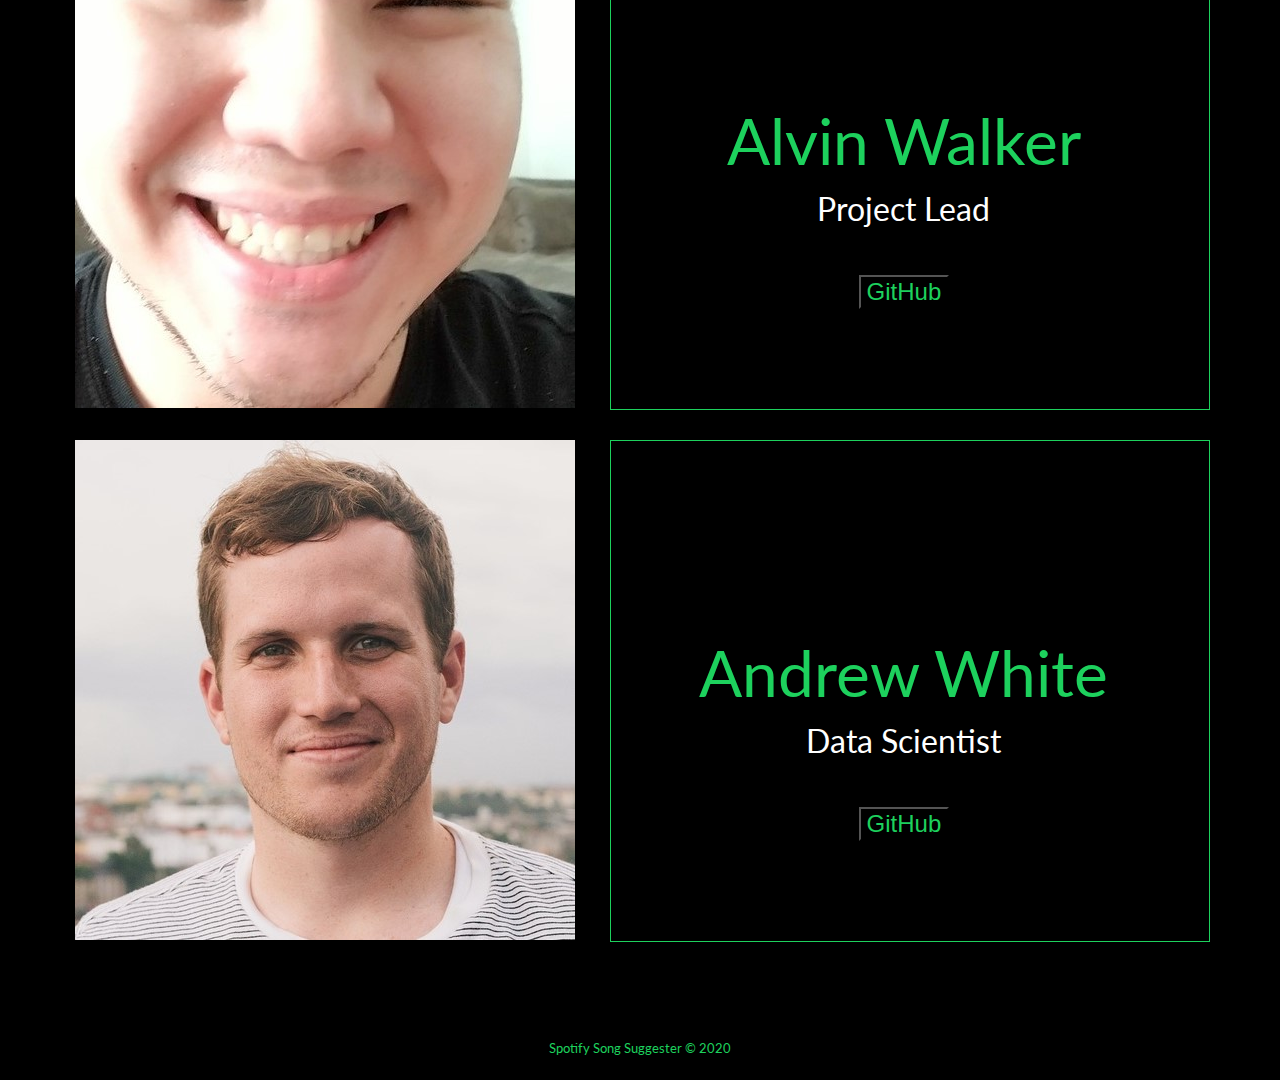
==== commit a274b715: "links to login and sign up added" ====
--- a/about.html
+++ b/about.html
@@ -16,8 +16,8 @@
             <nav>
                 <a href='index.html'>Home</a>
                 <a href='about.html'>About Us</a>
-                <a href='#'>Log In</a>
-                <a href='#'>Sign Up</a>
+                <a href='https://nostalgic-albattani-898b25.netlify.com/login'>Log In</a>
+                <a href='https://nostalgic-albattani-898b25.netlify.com/signup'>Sign Up</a>
             </nav>
         </section>
 
--- a/css/index.css
+++ b/css/index.css
@@ -126,6 +126,14 @@
   border-collapse: collapse;
   border-spacing: 0;
 }
+.button {
+  background-color: #000000;
+  margin-top: 50px;
+}
+.buttonhover {
+  background-color: #1DD15D;
+  color: #000000;
+}
 html,
 body {
   font-family: 'Lato', sans-serif;
@@ -133,7 +141,7 @@
 }
 .navbar {
   margin: 20px auto;
-  padding: 30px;
+  padding: 24px;
   position: fixed;
   display: flex;
   width: 100%;
@@ -141,7 +149,7 @@
   align-items: baseline;
   color: #000000;
   background-color: #1DD15D;
-  font-size: 3rem;
+  font-size: 4rem;
   border: 1px solid #000000;
 }
 @media (max-width: 1000px) {
@@ -212,7 +220,7 @@
   }
 }
 footer {
-  font-size: 0.75rem;
+  font-size: 0.8rem;
   color: #1DD15D;
   text-align: center;
   margin: 25px;
@@ -265,10 +273,11 @@
 .section-one .text-one {
   width: 48%;
   padding-right: 1%;
-  border: 1px solid red;
   color: #FFFFFF;
-  line-height: 1.5rem;
-  margin-top: 25px;
+  font-size: 2.8rem;
+  text-align: center;
+  line-height: 3rem;
+  margin-top: 200px;
 }
 @media (max-width: 1000px) {
   .section-one .text-one {
@@ -280,6 +289,7 @@
   .section-one .text-one {
     flex-direction: row;
     margin: auto;
+    font-size: 1.2rem;
   }
 }
 @media (max-width: 500px) {
@@ -345,10 +355,11 @@
 .section-two .text-two {
   width: 48%;
   padding-right: 1%;
-  border: 1px solid red;
   color: #FFFFFF;
-  line-height: 1.5rem;
-  margin-top: 25px;
+  font-size: 3rem;
+  text-align: center;
+  line-height: 3rem;
+  margin-top: 200px;
 }
 @media (max-width: 1000px) {
   .section-two .text-two {
@@ -360,6 +371,7 @@
   .section-two .text-two {
     flex-direction: row;
     margin: auto;
+    font-size: 1.2rem;
   }
 }
 @media (max-width: 500px) {
@@ -425,12 +437,11 @@
 .section-three .text-three {
   width: 48%;
   padding-right: 1%;
-  border: 1px solid red;
   color: #FFFFFF;
-  line-height: 1.5rem;
-  margin-top: 25px;
-  padding-top: 12px;
-  padding-bottom: 20px;
+  font-size: 3rem;
+  text-align: center;
+  line-height: 3rem;
+  margin-top: 200px;
 }
 @media (max-width: 1000px) {
   .section-three .text-three {
@@ -442,6 +453,7 @@
   .section-three .text-three {
     flex-direction: row;
     margin: auto;
+    font-size: 1.2rem;
   }
 }
 @media (max-width: 500px) {
@@ -451,7 +463,49 @@
     margin-left: 12px;
     max-width: 400px;
     width: 96%;
-  }
+    padding-top: 12px;
+    padding-bottom: 20px;
+  }
+}
+.section-three .text-three button {
+  background-color: #000000;
+  margin-top: 50px;
+  display: none;
+}
+@media (max-width: 1000px) {
+  .section-three .text-three button {
+    display: none;
+  }
+}
+@media (max-width: 800px) {
+  .section-three .text-three button {
+    display: inline-block;
+    margin-top: 12px;
+    margin-bottom: 24px;
+  }
+}
+@media (max-width: 500px) {
+  .section-three .text-three button {
+    display: inline-block;
+    justify-content: center;
+    margin-top: 12px;
+    margin-bottom: 24px;
+  }
+}
+.section-three .text-three button:hover {
+  background-color: #1DD15D;
+  color: #000000;
+}
+.section-three .text-three button .signup {
+  text-decoration: none;
+  margin: 0px;
+  padding: 0px;
+  color: #1DD15D;
+  font-size: 1.5rem;
+}
+.section-three .text-three button .signup:hover {
+  background-color: #1DD15D;
+  color: #000000;
 }
 .section-three .smaller-image-three {
   max-width: 500px;
@@ -483,7 +537,7 @@
 }
 .social .fa {
   margin-top: 25px;
-  padding: 20px;
+  padding: 18px;
   font-size: 30px;
   width: 50px;
   text-decoration: none;
@@ -624,24 +678,24 @@
 }
 .roadie .roadie-name button:hover {
   background-color: #1DD15D;
-  color: black;
+  color: #000000;
 }
 .roadie .roadie-name button .git-button {
   text-decoration: none;
   color: #1DD15D;
+  margin: 0px;
+  padding: 0px;
   font-size: 1.5rem;
 }
 .roadie .roadie-name button .git-button:hover {
-  color: black;
+  background-color: #1DD15D;
+  color: #000000;
 }
 .roadie .roadie-image {
   max-width: 500px;
   max-height: auto;
   padding-left: 1%;
 }
-.roadie .roadie-image img {
-  border-radius: 10px;
-}
 @media (max-width: 1000px) {
   .roadie .roadie-image {
     flex-direction: row;
